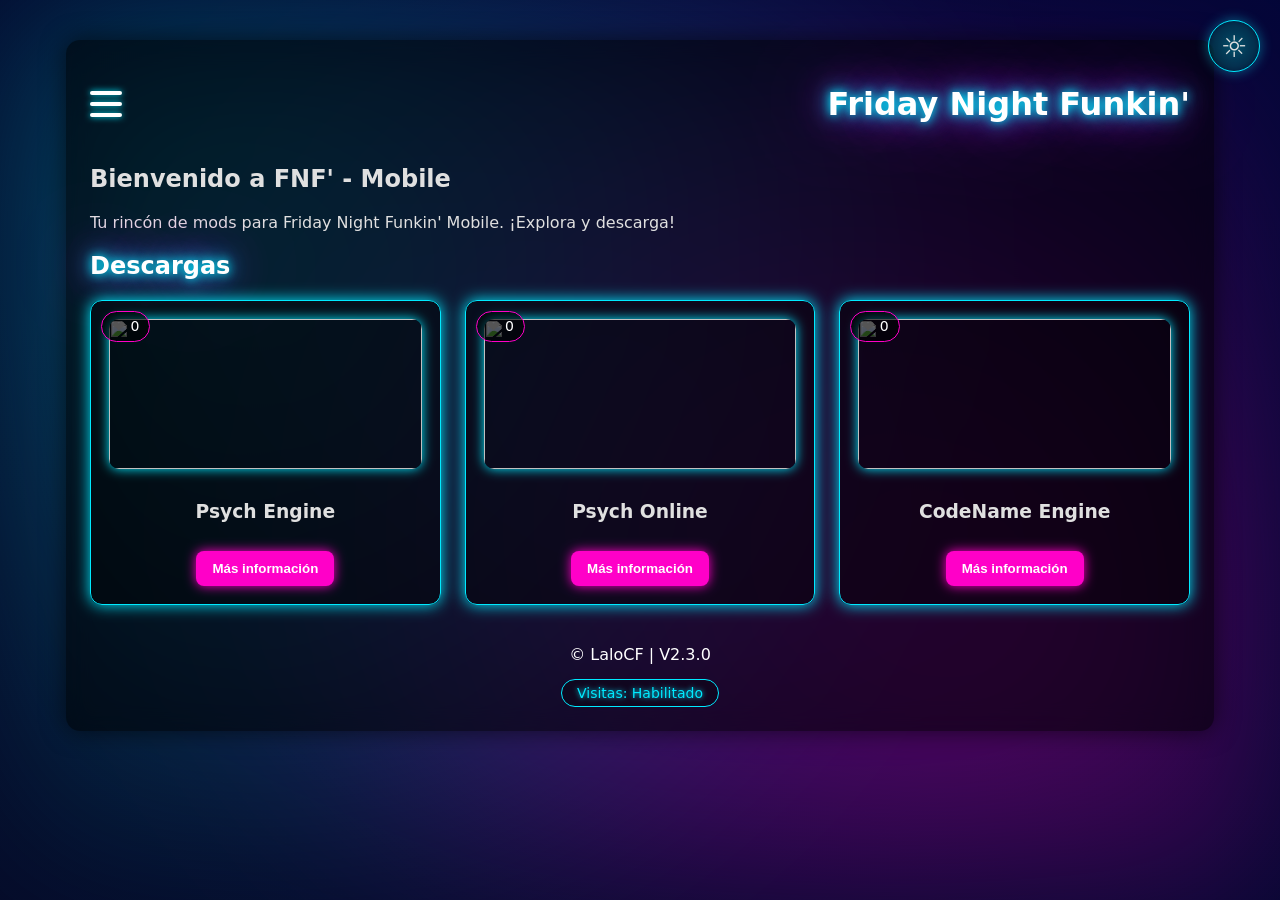
==== fnf.html @ ec550fb6 "Add files via upload" ====
<!doctype html>
<html lang="es">
<head>
  <meta charset="utf-8" />
  <meta name="viewport" content="width=device-width,initial-scale=1" />
  <title>FNF' - Mobile</title>

  <style>
    @font-face {
      font-family: "MiFuente";
      src: url("assets/fonts/funkin.ttf") format("opentype");
      font-weight: normal;
      font-style: normal;
    }

    body {
      font-family: "MiFuente", system-ui, -apple-system, sans-serif;
    }

    :root {
      --text: #e0e0e0;
      --card-bg: rgba(0, 0, 0, 0.55);
      --neon-blue: #00eaff;
      --neon-pink: #ff00c8;
      --neon-purple: #b400ff;
      --bg: linear-gradient(45deg, #0f0f0f, #000428, #1a1a1a);
    }

    body.light {
      --text: #1a1a1a;
      --card-bg: rgba(255,255,255,0.7);
      --bg: linear-gradient(45deg, #e6f7ff, #ffffff, #f0f0f0);
    }

    body {
      margin: 0;
      color: var(--text);
      background: linear-gradient(45deg, #0f0f0f, #000638, #1a1a1a);
      background-size: 600% 600%;
      animation: moveBg 12s ease infinite;
    }
    @keyframes moveBg {
      0% { background-position: 0% 50%; }
      50% { background-position: 100% 50%; }
      100% { background-position: 0% 50%; }
    }

    body::before {
      content: "";
      position: fixed;
      inset: 0;
      z-index: -1;
      background: radial-gradient(circle at 20% 30%, rgba(0, 255, 255, 0.295), transparent 60%),
                  radial-gradient(circle at 80% 70%, rgba(255, 0, 200, 0.288), transparent 60%),
                  radial-gradient(circle at 50% 50%, rgba(179, 0, 255, 0.267), transparent 70%);
      filter: blur(80px);
      animation: nebulaMove 10s ease-in-out infinite alternate;
    }

    .container {
      max-width:1100px;
      margin:40px auto;
      background:var(--card-bg);
      padding:24px;
      border-radius:14px;
      backdrop-filter:blur(12px);
      box-shadow:0 0 25px rgba(0,0,0,.6);
    }

    @keyframes nebulaMove {
      0% { transform: translate(-40px, -40px) scale(1.1); opacity: 0.7; }
      50% { transform: translate(40px, 20px) scale(1.3); opacity: 1; }
      100% { transform: translate(-20px, 40px) scale(1.2); opacity: 0.8; }
    }

    .glow {
      color: white;
      text-shadow: 0 0 10px var(--neon-blue), 0 0 20px var(--neon-blue), 0 0 40px var(--neon-purple), 0 0 80px var(--neon-purple);
    }

    .admin-name {
      color: #b9f2ff !important;
      text-shadow: 0 0 5px #fff, 0 0 10px #00eaff, 0 0 20px #00eaff !important;
      font-weight: bold;
      animation: sparkle 1s infinite alternate;
      cursor: pointer;
    }
    @keyframes sparkle {
      0% { filter: brightness(1) drop-shadow(0 0 2px #fff); }
      100% { filter: brightness(1.5) drop-shadow(0 0 10px #00eaff); }
    }

    .theme-btn {
      font-size:30px; cursor:pointer; animation: spinGlow 6s linear infinite; filter: drop-shadow(0 0 6px var(--neon-blue));
      position: fixed; top: 20px; right: 20px; z-index: 10000; background: rgba(0,0,0,0.3); width: 50px; height: 50px;
      display: flex; align-items: center; justify-content: center; border-radius: 50%; border: 1px solid var(--neon-blue);
    }

    @keyframes spinGlow { from { transform: rotate(0deg); } to { transform: rotate(360deg); } }

    .menu-btn { width:32px; height:26px; display:flex; flex-direction:column; justify-content:space-between; cursor:pointer; }
    .menu-btn div { height:4px; background: white; border-radius:4px; box-shadow:0 0 6px var(--neon-blue); }

    #menuPopup { position: fixed; inset: 0; display: flex; justify-content: center; align-items: center; background: rgba(0,0,0,0.85); z-index: 9999; opacity: 0; pointer-events: none; transition: .3s ease; }
    #menuPopup.show { opacity: 1; pointer-events: auto; }
    #menuContent { width: 80%; max-width: 360px; background: rgba(15,15,15,0.95); padding: 25px; border-radius: 14px; text-align: center; border: 2px solid var(--neon-blue); box-shadow: 0 0 25px var(--neon-blue); }
    .menu-option { display:block; margin:18px 0; padding:12px; font-size:20px; font-weight:600; color:white; border-radius:10px; text-shadow:0 0 10px var(--neon-blue); border:1px solid var(--neon-blue); cursor:pointer; background: rgba(0,0,0,0.45); }
    #closeMenuPopup { margin-top:18px; font-size:22px; cursor:pointer; color:var(--neon-pink); text-shadow:0 0 10px var(--neon-pink); }

    .apks-grid, .mods-grid { display:grid; grid-template-columns:repeat(auto-fit,minmax(260px,1fr)); gap:24px; margin-top:20px; }
    .apk-card, .mod-card { background: rgba(0,0,0,0.45); padding:18px; border-radius:12px; border:1px solid var(--neon-blue); box-shadow:0 0 15px var(--neon-blue); text-align:center; position: relative; }
    .apk-card img, .mod-card img { width:100%; height:150px; object-fit:cover; border-radius:10px; margin-bottom:14px; box-shadow:0 0 12px var(--neon-blue); }

    .like-container { position: absolute; top: 10px; left: 10px; background: rgba(0,0,0,0.6); padding: 5px 10px; border-radius: 20px; display: flex; align-items: center; gap: 5px; border: 1px solid var(--neon-pink); cursor: pointer; z-index: 5; transition: 0.3s; }
    .like-icon { color: #555; transition: 0.3s; }
    .like-container.active { border-color: var(--neon-pink); background: rgba(255, 0, 200, 0.2); }
    .like-container.active .like-icon { color: var(--neon-pink); text-shadow: 0 0 10px var(--neon-pink); }
    .like-count { font-size: 14px; color: white; }

    .coming-soon-card { background: rgba(40, 0, 40, 0.4); border: 1px dashed var(--neon-pink); box-shadow: 0 0 10px var(--neon-pink); opacity: 0.8; position: relative; overflow: hidden; }
    .coming-soon-card img { filter: blur(8px) grayscale(1); }
    .coming-soon-badge { position: absolute; top: 10px; right: -30px; background: var(--neon-pink); color: white; padding: 5px 40px; transform: rotate(45deg); font-size: 12px; font-weight: bold; box-shadow: 0 0 10px var(--neon-pink); }

    .btn { display:inline-block; padding:10px 16px; margin-top:10px; border-radius:8px; background: var(--neon-pink); color:white; font-weight:600; text-decoration:none; box-shadow:0 0 12px var(--neon-pink); cursor: pointer; border:none; }

    .popup { position: fixed; inset: 0; background: rgba(0, 0, 0, 0.85); display: flex; justify-content: center; align-items: center; z-index: 999; opacity: 0; pointer-events: none; transition: opacity .3s ease; }
    .popup.show { opacity: 1; pointer-events: auto; }

    .popup-content { 
      width: 85%; 
      max-width: 450px; 
      background: rgba(10,10,10,0.95); 
      border-radius: 15px; 
      position: relative; 
      border: 2px solid var(--neon-blue); 
      box-shadow: 0 0 25px var(--neon-blue); 
      color: white;
      max-height: 85vh; 
      display: flex;
      flex-direction: column;
      overflow: hidden; 
    }

    .popup-scroll-body {
      padding: 20px;
      overflow-y: auto;
      flex: 1;
    }

    .popup-scroll-body::-webkit-scrollbar { width: 6px; }
    .popup-scroll-body::-webkit-scrollbar-track { background: rgba(255, 255, 255, 0.05); }
    .popup-scroll-body::-webkit-scrollbar-thumb { 
      background: var(--neon-blue); 
      border-radius: 10px; 
      box-shadow: 0 0 10px var(--neon-blue); 
    }

    @media screen and (min-width: 768px) {
      .popup-content { max-width: 800px; }
    }

    .popup-close { position: absolute; top: 8px; right: 10px; font-size: 26px; cursor: pointer; color: var(--neon-blue); z-index: 100; background: rgba(0,0,0,0.5); border-radius: 50%; width: 35px; height: 35px; display: flex; align-items: center; justify-content: center; }
    .popup-content img { width: 100%; border-radius: 10px; margin-bottom: 10px; object-fit: contain; max-height: 350px; }

    .social-grid { display: flex; flex-wrap: wrap; gap: 20px; justify-content: center; margin-top: 30px; }
    .social-item { display: flex; flex-direction: column; align-items: center; background: rgba(0,0,0,0.6); padding: 20px; border-radius: 15px; border: 2px solid var(--neon-blue); box-shadow: 0 0 15px var(--neon-blue); transition: all 0.3s ease; width: 140px; }
    .social-item:hover { transform: translateY(-10px) scale(1.05); box-shadow: 0 0 25px var(--neon-pink); border-color: var(--neon-pink); }
    .social-item img { width: 60px; height: 60px; border-radius: 12px; margin-bottom: 15px; box-shadow: 0 0 10px var(--neon-blue); }

    .section { display:none; }
    .active{ display:block; }

    .visitor-counter { margin-top: 15px; font-size: 14px; color: var(--neon-blue); text-shadow: 0 0 5px var(--neon-blue); border: 1px solid var(--neon-blue); display: inline-block; padding: 5px 15px; border-radius: 20px; background: rgba(0,0,0,0.3); }

    .yt-comment-container { display: flex; gap: 12px; margin-bottom: 20px; align-items: flex-start; border-bottom: 1px solid rgba(255,255,255,0.05); padding-bottom: 15px; text-align: left; }
    .yt-avatar { width: 40px; height: 40px; border-radius: 50%; display: flex; align-items: center; justify-content: center; font-weight: bold; color: #000; flex-shrink: 0; }
    .yt-content { flex: 1; }
    .yt-header { display: flex; align-items: center; gap: 8px; margin-bottom: 4px; font-size: 13px; }
    .yt-name { color: white; font-weight: bold; }
    .yt-name-link { text-decoration: none; color: inherit; }
    .yt-name-link:hover { text-decoration: underline; color: var(--neon-blue); }
    .yt-date { color: #aaa; font-size: 11px; }
    .yt-text { font-size: 14px; color: #eee; line-height: 1.4; margin-bottom: 8px; font-family: sans-serif; }
    .yt-actions { display: flex; align-items: center; gap: 15px; font-size: 12px; color: #aaa; }
    .yt-action-btn { cursor: pointer; transition: 0.2s; display: flex; align-items: center; gap: 4px; }
    .yt-action-btn.active { color: var(--neon-pink); font-weight: bold; }
    .yt-action-btn:hover { color: var(--neon-blue); }

    .reg-input { width: 100%; background: rgba(255,255,255,0.05); border: 1px solid var(--neon-blue); border-radius: 8px; padding: 12px; color: white; margin-bottom: 15px; box-sizing: border-box; }

    #commentList {
      max-height: 500px;
      overflow-y: auto;
      padding-right: 10px;
      margin-top: 10px;
    }

    #commentList::-webkit-scrollbar { width: 6px; }
    #commentList::-webkit-scrollbar-track { background: rgba(255, 255, 255, 0.05); border-radius: 10px; }
    #commentList::-webkit-scrollbar-thumb { background: var(--neon-blue); border-radius: 10px; box-shadow: 0 0 10px var(--neon-blue); }
  </style>
</head>

<body>

  <div class="theme-btn" onclick="toggleTheme()">☼</div>

  <div id="ban-popup" class="popup">
    <div class="popup-content" style="padding: 20px;">
      <h2 class="glow" style="text-align: center;">🔨 Control de Baneo</h2>
      <p id="ban-target-info" style="font-size: 14px; margin-bottom: 15px; color: var(--neon-pink);"></p>
      <input type="text" id="banReason" class="reg-input" placeholder="Motivo del baneo">
      <input type="number" id="banDuration" class="reg-input" placeholder="Horas (ej: 24)" value="24">
      <button class="btn" id="confirmBanBtn" style="width: 100%; background: red;">Banear Usuario</button>
      <button class="btn" onclick="document.getElementById('ban-popup').classList.remove('show')" style="width: 100%; background: #444; margin-top: 10px;">Cancelar</button>
    </div>
  </div>

  <div id="admin-popup" class="popup">
    <div class="popup-content" style="text-align: center; padding: 20px;">
      <h2 class="glow">Acceso Superusuario</h2>
      <p>Introduce el código de seguridad:</p>
      <input type="password" id="adminCode" class="reg-input" placeholder="Código">
      <button class="btn" onclick="verifyAdmin()" style="width: 100%">Entrar</button>
      <p onclick="document.getElementById('admin-popup').classList.remove('show')" style="cursor:pointer; color:gray; font-size:12px; margin-top:10px;">Cancelar</p>
    </div>
  </div>

  <div id="update-popup" class="popup">
    <div class="popup-content" style="text-align: center;">
      <h2 class="glow" style="margin-top:10px;">¡Novedades!</h2>
      <p>Que hay de nuevo en esta versión:</p>
      <ul class="news-list">
        <li>🆕 Nuevo Mod Añadido</li>
        <li>🆕 Nuevo diseño en el apartado de comunidad. (Estado: Beta)</li>
        <li>🛠️ Corrección de errores menores y mejoras.</li>
      </ul>
      <button class="btn" onclick="closeUpdatePopup()" style="width: 100%; padding: 15px; font-size: 13px;">¡Entendido!</button>
    </div>
  </div>

  <div id="register-popup" class="popup">
    <div class="popup-content" style="text-align: center; padding: 20px;">
      <h2 class="glow">Registro de Usuario</h2>
      <p style="font-size: 13px; margin-bottom: 20px;">Regístrate para poder continuar.</p>
      <input type="text" id="regName" class="reg-input" placeholder="Tu Apodo (ej: LaloCF)">
      <input type="url" id="regLink" class="reg-input" placeholder="Link de tu Canal o Perfil (Opcional)">
      <button class="btn" onclick="saveRegistration()" style="width: 100%">Aceptar</button>
    </div>
  </div>

  <div id="menuPopup">
    <div id="menuContent">
      <h2 class="glow">Menú</h2>
      <div class="menu-option" onclick="selectSection('apks')">Bases</div>
      <div class="menu-option" onclick="selectSection('mods')">MODs</div>
      <div class="menu-option" onclick="selectSection('comments-area')">Comunidad (Beta)</div>
      <div class="menu-option" onclick="selectSection('contact')">Contacto</div>
      <div id="closeMenuPopup" onclick="toggleMenu()">✖</div>
    </div>
  </div>

  <div class="container">
    <header style="display:flex; justify-content:space-between; align-items:center; margin-bottom:20px;">
      <div class="menu-btn" onclick="toggleMenu()"><div></div><div></div><div></div></div>
      <h1 class="glow" id="fnf-title" style="user-select:none; cursor:pointer;">Friday Night Funkin'</h1>
    </header>

    <section id="welcome">
      <h1>Bienvenido a FNF' - Mobile</h1>
      <p>Tu rincón de mods para Friday Night Funkin' Mobile. ¡Explora y descarga!</p>
    </section>

    <section id="apks" class="section active">
      <h2 class="glow">Descargas</h2>
      <div class="apks-grid">
        <div class="apk-card">
          <div class="like-container" id="like-apk1" onclick="handleLike('apk1', this)"><span class="like-icon">❤</span> <span class="like-count" id="count-apk1">0</span></div>
          <img src="assets/images/logopsych.png">
          <h3>Psych Engine</h3>
          <button class="btn" onclick="openApkInfo('apk1')">Más información</button>
        </div>
        <div class="apk-card">
          <div class="like-container" id="like-apk2" onclick="handleLike('apk2', this)"><span class="like-icon">❤</span> <span class="like-count" id="count-apk2">0</span></div>
          <img src="assets/images/logoonline.png">
          <h3>Psych Online</h3>
          <button class="btn" onclick="openApkInfo('apk2')">Más información</button>
        </div>
        <div class="apk-card">
          <div class="like-container" id="like-apk3" onclick="handleLike('apk3', this)"><span class="like-icon">❤</span> <span class="like-count" id="count-apk3">0</span></div>
          <img src="assets/images/logocode.png">
          <h3>CodeName Engine</h3>
          <button class="btn" onclick="openApkInfo('apk3')">Más información</button>
        </div>
      </div>
    </section>

    <section id="mods" class="section">
      <h2 class="glow">MODs Disponibles</h2>
      <div class="mods-grid">
        <div class="mod-card"><div class="like-container" id="like-mod1" onclick="handleLike('mod1', this)"><span class="like-icon">❤</span> <span class="like-count" id="count-mod1">0</span></div><h3>VS Jeffy V3 (BABY BF VS BABY PICO)</h3><button class="btn" onclick="openModInfo('mod1')">Más información</button></div>
        <div class="mod-card"><div class="like-container" id="like-mod3" onclick="handleLike('mod3', this)"><span class="like-icon">❤</span> <span class="like-count" id="count-mod3">0</span></div><h3>Cocoa Noimix</h3><button class="btn" onclick="openModInfo('mod3')">Más información</button></div>
        <div class="mod-card"><div class="like-container" id="like-mod4" onclick="handleLike('mod4', this)"><span class="like-icon">❤</span> <span class="like-count" id="count-mod4">0</span></div><h3>Vs Metal Pipe V2</h3><button class="btn" onclick="openModInfo('mod4')">Más información</button></div>
        <div class="mod-card"><div class="like-container" id="like-mod5" onclick="handleLike('mod5', this)"><span class="like-icon">❤</span> <span class="like-count" id="count-mod5">0</span></div><h3>Rolling Girl</h3><button class="btn" onclick="openModInfo('mod5')">Más información</button></div>
        <div class="mod-card"><div class="like-container" id="like-mod6" onclick="handleLike('mod6', this)"><span class="like-icon">❤</span> <span class="like-count" id="count-mod6">0</span></div><h3>Herobrine Reborn Tales (NEW)</h3><button class="btn" onclick="openModInfo('mod6')">Más información</button></div>
      </div>
      
      <h2 class="glow" style="margin-top: 50px;">Próximos Lanzamientos ⏳</h2>
      <div class="mods-grid">
        <div class="mod-card coming-soon-card"><div class="coming-soon-badge">PRÓXIMAMENTE</div><img src="assets/images/mods/fate.png"> <h3>Vs. Impostor: Tainted Fate</h3><p style="font-size: 12px; color: var(--neon-pink);">Estado: 63% Completado</p></div>
        <div class="mod-card coming-soon-card"><div class="coming-soon-badge">PRÓXIMAMENTE</div><img src="assets/images/mods/over.jpeg"> <h3>FCR: Overwritten</h3><p style="font-size: 12px; color: var(--neon-pink);">Estado: En desarrollo...</p></div>
      </div>
    </section>

    <section id="comments-area" class="section">
      <h2 class="glow">Comunidad (Beta)</h2>
      <div style="background: rgba(0,0,0,0.4); padding: 20px; border-radius: 12px; margin-bottom: 10px; border: 1px solid var(--neon-blue);">
        <div style="display:flex; gap:12px;">
          <div id="myAvatar" class="yt-avatar" style="background:#555">?</div>
          <div style="flex:1">
            <div id="displayMyName" style="color:var(--neon-blue); font-weight:bold; margin-bottom:10px; font-size:14px;">Usuario: Cargando...</div>
            <textarea id="commentText" placeholder="Añade un comentario..." maxlength="100" style="width:100%; background:none; border:none; border-bottom:1px solid #555; color:white; padding:8px 0; outline:none; resize:none;"></textarea>
            <div style="text-align:right; font-size:11px; color:var(--neon-blue); margin-top:5px;"><span id="charCounter">0</span> / 100</div>
            <div style="display:flex; justify-content: flex-end; gap:10px; margin-top:10px;">
              <button class="btn" style="background:#444" onclick="document.getElementById('commentText').value=''">Cancelar</button>
              <button class="btn" onclick="addComment()">Comentar</button>
            </div>
          </div>
        </div>
      </div>
      <div id="commentList"></div>
    </section>

    <section id="contact" class="section">
      <h2 class="glow">Redes Sociales</h2>
      <div class="social-grid">
        <a class="social-item" href="https://youtube.com/@lalocf_1" target="_blank"><img src="assets/icons/youtube.jpeg"><span class="btn">YouTube</span></a>
        <a class="social-item" href="https://t.me/lalo_cf_mods" target="_blank"><img src="assets/icons/telegram.jpeg"><span class="btn">Telegram</span></a>
        <a class="social-item" href="https://instagram.com/lalo_cf1" target="_blank"><img src="assets/icons/instagram.jpeg"><span class="btn">Instagram</span></a>
        <a class="social-item" href="https://tiktok.com/@lalo_cf" target="_blank"><img src="assets/icons/tiktok.jpeg"><span class="btn">TikTok</span></a>
      </div>
    </section>

    <footer style="margin-top:40px; text-align:center; color:white;">
      © <span id="year"></span> LaloCF | V2.3.0 <br>
      <div class="visitor-counter">Visitas: <span>Habilitado</span></div>
    </footer>
  </div>

  <div id="apk-popup" class="popup"><div class="popup-content"><span class="popup-close" onclick="closeApkInfo()">✖</span><div class="popup-scroll-body"><img id="apk-img"><h2 id="apk-title"></h2><p id="apk-desc"></p><h3 id="apk-version" style="color:#00eaff; margin-bottom:10px;"></h3><div id="apk-downloads"></div></div></div></div>
  <div id="mod-popup" class="popup"><div class="popup-content"><span class="popup-close" onclick="closeModInfo()">✖</span><div class="popup-scroll-body"><img id="popup-img"><h2 id="popup-title"></h2><p id="popup-desc"></p><h3 id="popup-version" style="color:#00eaff; margin-bottom:10px;"></h3><div id="popup-downloads"></div></div></div></div>

  <script type="module">
    import { initializeApp } from "https://www.gstatic.com/firebasejs/10.7.1/firebase-app.js";
    import { getDatabase, ref, push, onValue, remove, update, runTransaction, get, set } from "https://www.gstatic.com/firebasejs/10.7.1/firebase-database.js";

    const firebaseConfig = {
      apiKey: "AIzaSyCG2_mOYbHLkCB5xcaker4mR7KJZVt0zRM",
      authDomain: "fnf-mobile-lalocf.firebaseapp.com",
      databaseURL: "https://fnf-mobile-lalocf-default-rtdb.firebaseio.com",
      projectId: "fnf-mobile-lalocf",
      storageBucket: "fnf-mobile-lalocf.firebasestorage.app",
      messagingSenderId: "407243542354",
      appId: "1:407243542354:web:0da0f6a80db245f6bb348b"
    };

    const app = initializeApp(firebaseConfig);
    const db = getDatabase(app);
    const APP_VERSION = "v2.3.0";
    let isSuperUser = localStorage.getItem('superUser') === 'true';

    async function checkBanStatus() {
      const profile = JSON.parse(localStorage.getItem('fnf_user_profile'));
      if (!profile) return false;
      const snap = await get(ref(db, `banned_users/${profile.key}`));
      if (snap.exists()) {
        const banData = snap.val();
        if (Date.now() < banData.expiresAt) {
          const timeLeft = Math.ceil((banData.expiresAt - Date.now()) / 3600000);
          alert(`⛔ ACCESO DENEGADO\nHas sido baneado por incumplir las normas.\nMotivo: ${banData.reason}\nExpira en: ${timeLeft}h`);
          return true;
        } else {
          await set(ref(db, `banned_users/${profile.key}`), null);
          return false;
        }
      }
      return false;
    }

    window.openBanPanel = (userKey, userName) => {
      if (!isSuperUser) return;
      document.getElementById('ban-target-info').innerText = `Gestionando a: ${userName}`;
      document.getElementById('ban-popup').classList.add('show');
      document.getElementById('confirmBanBtn').onclick = async () => {
        const reason = document.getElementById('banReason').value || "Infracción de términos";
        const hours = parseInt(document.getElementById('banDuration').value) || 24;
        await set(ref(db, `banned_users/${userKey}`), {
          userName, reason, expiresAt: Date.now() + (hours * 3600000)
        });
        alert("Usuario baneado correctamente.");
        document.getElementById('ban-popup').classList.remove('show');
      };
    };

    function checkUserStatus() {
      const user = JSON.parse(localStorage.getItem('fnf_user_profile'));
      if(!user) {
        document.getElementById('register-popup').classList.add('show');
      } else {
        updateCommentInterface(user);
        syncLikeButtons();
      }
    }

    function updateCommentInterface(user) {
      const display = document.getElementById('displayMyName');
      display.innerText = "Comentando como: " + user.name;
      if(user.name.toLowerCase() === 'lalocf') display.classList.add('admin-name');
      const avatar = document.getElementById('myAvatar');
      avatar.innerText = user.name.charAt(0).toUpperCase();
      avatar.style.background = stringToColor(user.name);
    }

    window.saveRegistration = () => {
      const name = document.getElementById('regName').value.trim();
      const link = document.getElementById('regLink').value.trim() || "#";
      if(name.length < 3) return alert("El nombre debe tener al menos 3 caracteres.");
      const profile = { name, link, key: 'user_' + Math.random().toString(36).substr(2, 9) };
      localStorage.setItem('fnf_user_profile', JSON.stringify(profile));
      document.getElementById('register-popup').classList.remove('show');
      location.reload();
    };

    let holdTimer;
    const fnfTitle = document.getElementById('fnf-title');
    const _0xd1a4 = "bGFsb2NmbW9kczE=";

    fnfTitle.addEventListener('mousedown', startHold);
    fnfTitle.addEventListener('mouseup', endHold);
    fnfTitle.addEventListener('touchstart', startHold);
    fnfTitle.addEventListener('touchend', endHold);

    function startHold() { holdTimer = setTimeout(() => { document.getElementById('admin-popup').classList.add('show'); }, 5000); }
    function endHold() { clearTimeout(holdTimer); }

    window.verifyAdmin = () => {
      const input = document.getElementById('adminCode').value;
      if(btoa(input) === _0xd1a4) {
        localStorage.setItem('superUser', 'true');
        alert("Nivel de acceso actualizado.");
        location.reload();
      } else { alert("Error de validación de sistema: 403"); }
    };

    function stringToColor(str) {
      let hash = 0; for (let i = 0; i < str.length; i++) { hash = str.charCodeAt(i) + ((hash << 5) - hash); }
      return `hsl(${hash % 360}, 65%, 50%)`;
    }

    onValue(ref(db, 'comments'), (snapshot) => {
      const list = document.getElementById('commentList');
      list.innerHTML = '';
      const data = snapshot.val();
      const myProfile = JSON.parse(localStorage.getItem('fnf_user_profile'));
      if(data) {
        Object.keys(data).reverse().forEach(id => {
          const c = data[id];
          const isLalo = c.user.toLowerCase() === 'lalocf';
          const myLikedComments = JSON.parse(localStorage.getItem('my_liked_comments') || '{}');
          const activeClass = myLikedComments[id] ? 'active' : '';

          const div = document.createElement('div');
          div.className = 'yt-comment-container';
          div.innerHTML = `
            <div class="yt-avatar" style="background:${stringToColor(c.user)}">${c.user.charAt(0).toUpperCase()}</div>
            <div class="yt-content">
              <div class="yt-header">
                <span class="yt-name ${isLalo ? 'admin-name' : ''}" onclick="openBanPanel('${c.ownerKey}', '${c.user}')">
                  <a href="${c.link || '#'}" target="_blank" class="yt-name-link">${c.user}</a>
                </span>
                <span class="yt-date">${c.date}</span>
              </div>
              <div class="yt-text">${c.text}</div>
              <div class="yt-actions">
                <span class="yt-action-btn ${activeClass}" id="btn-like-${id}" onclick="likeComment('${id}')">👍 <span id="l-count-${id}">${c.likes || 0}</span></span> 
                <span class="yt-action-btn" onclick="replyComment('${c.user}')">Responder</span>
                ${(isSuperUser || (myProfile && c.ownerKey === myProfile.key)) ? `<span style="color:red; cursor:pointer" onclick="deleteComment('${id}')">Eliminar</span>` : ''}
              </div>
            </div>`;
          list.appendChild(div);
        });
      }
    });

    window.addComment = async () => {
      if (await checkBanStatus()) return;
      const profile = JSON.parse(localStorage.getItem('fnf_user_profile'));
      const text = document.getElementById('commentText').value.trim();
      if(!profile) return checkUserStatus();
      if(!text) return alert("Escribe algo...");
      push(ref(db, 'comments'), { ownerKey: profile.key, user: profile.name, link: profile.link, text, date: new Date().toLocaleString(), likes: 0 });
      document.getElementById('commentText').value = '';
    };

    window.likeComment = async (commentId) => {
      if (await checkBanStatus()) return;
      const profile = JSON.parse(localStorage.getItem('fnf_user_profile'));
      if(!profile) return checkUserStatus();
      const userKey = profile.key;
      const myLikedComments = JSON.parse(localStorage.getItem('my_liked_comments') || '{}');
      const likeRef = ref(db, `comments/${commentId}/userLikes/${userKey}`);
      const snap = await get(likeRef);
      if (snap.exists()) {
        await set(likeRef, null); runTransaction(ref(db, `comments/${commentId}/likes`), (c) => (c || 1) - 1);
        delete myLikedComments[commentId];
      } else {
        await set(likeRef, true); runTransaction(ref(db, `comments/${commentId}/likes`), (c) => (c || 0) + 1);
        myLikedComments[commentId] = true;
      }
      localStorage.setItem('my_liked_comments', JSON.stringify(myLikedComments));
    };

    window.handleLike = async (id, el) => {
      if (await checkBanStatus()) return;
      const profile = JSON.parse(localStorage.getItem('fnf_user_profile'));
      if(!profile) return checkUserStatus();
      const userKey = profile.key;
      const myLikedItems = JSON.parse(localStorage.getItem('my_liked_items') || '{}');
      const itemLikeRef = ref(db, `likes_registry/${id}/${userKey}`);
      const snap = await get(itemLikeRef);
      if (snap.exists()) {
        await set(itemLikeRef, null); runTransaction(ref(db, `likes/${id}`), (c) => (c || 1) - 1);
        delete myLikedItems[id]; el.classList.remove('active');
      } else {
        await set(itemLikeRef, true); runTransaction(ref(db, `likes/${id}`), (c) => (c || 0) + 1);
        myLikedItems[id] = true; el.classList.add('active');
      }
      localStorage.setItem('my_liked_items', JSON.stringify(myLikedItems));
    };

    function syncLikeButtons() {
      const myLikedItems = JSON.parse(localStorage.getItem('my_liked_items') || '{}');
      Object.keys(myLikedItems).forEach(id => {
        const btn = document.getElementById('like-' + id);
        if(btn) btn.classList.add('active');
      });
    }

    window.replyComment = (name) => { const txt = document.getElementById('commentText'); txt.value = `@${name} `; txt.focus(); };
    window.deleteComment = (id) => confirm("¿Borrar?") && remove(ref(db, 'comments/'+id));

    const MOD_DATA = {
  mod1: {
    img: "assets/images/mods/logojeffy.jpeg",
    title: "VS Jeffy V3 (BABY BF VS BABY PICO)",
    desc: "Friday Night Funkin' FNF' Vs Jeffy V3 Port Psych Engine Optimizado Para (Pc/Android).",
    version: "Engine v1.0.4",
    downloads: [{ name: "Descarga", link: "assets/zip/VS Jeffy V3 (BABY BF VS BABY PICO).zip" }]
  },
  mod2: {
    img: "assets/images/mods/logonusky.jpeg",
    title: "VS Nusky",
    desc: "Friday Night Funkin' FNF' Vs Nusky Mod Psych Engine Optimizado Para (Pc/Android).",
    version: "Engine v1.0.4",
    downloads: [
      { name: "Descarga", link: "https://github.com/LaloCF2/Mods-Psych-Engine/releases/download/Ports/Vs.Nusky.zip" },
      { name: "Descarga (GameBanana)", link: "https://gamebanana.com/mods/369981" }
    ]
  },
  mod3: {
    img: "assets/images/mods/chritmas.jpeg",
    title: "Cocoa Noimix",
    desc: "Friday Night Funkin' FNF' Cocoa Noimix Port Psych Engine Optimizado Para (Pc/Android/iOS).",
    version: "Engine v1.0.4",
    downloads: [
      { name: "Descarga (GameBanana)", link: "https://gamebanana.com/mods/643242" },
      { name: "Descarga Directa (Drive)", link: "https://drive.usercontent.google.com/u/0/uc?id=1wnnGhworUMdReUrlEMMh5C4in4OoHHrU&export=download" },
      { name: "Descarga Directa iOS (Drive)", link: "https://drive.usercontent.google.com/u/0/uc?id=11AUlGXUvPrxszI5xnjssMS5OvZDFp64_&export=download" },
      { name: "Descarga Directa Opt (Drive)", link: "https://drive.usercontent.google.com/u/0/uc?id=1EO-TOh4KByE0gSf24DXx2pG10WR8wdhU&export=download" }
    ]
  },
  mod4: {
    img: "assets/images/mods/metal.png",
    title: "Vs Metal Pipe V2",
    desc: "Friday Night Funkin' FNF' Vs Metal Pipe V2 Port Psych Engine Optimizado Para (Pc/Android) y en especial iOS.",
    version: "Engine v1.0.4",
    downloads: [
      { name: "Descarga (GameBanana)", link: "https://gamebanana.com/mods/441630"},
      { name: "Descarga Directa (Drive)", link: "https://drive.usercontent.google.com/u/0/uc?id=1g5liWScsGSSd_FCmDtLEOVPQSQtp6E8B&export=download"}
    ]
  },
  mod5: {
    img: "assets/images/mods/Girl.png",
    title: "Rolling Girl",
    desc: "Friday Night Funkin' FNF' Rolling Girl Port Psych Engine Optimizado Para (Pc/Android/iOS).",
    version: "Engine v1.0.4",
    downloads: [
      { name: "Descarga (GameBanana)", link: "https://gamebanana.com/mods/42313?lang=es" },
      { name: "Descarga Directa (Drive)", link: "https://drive.usercontent.google.com/u/0/uc?id=1n_e-lmvGFeIybTIDkdHXnduEIeXziD8I&export=download" }
    ]
  },
  mod6: {
    img: "assets/images/mods/Tales.png",
    title: "Herobrine Reborn Tales",
    desc: "Friday Night Funkin' FNF' Herobrine Reborn Tales Port Psych Engine Para (Pc/Android/iOS).",
    version: "Engine v1.0.4",
    downloads: [
      { name: "Espera a que se termine el estreno."}
    ]
  }
};

    const APK_DATA = {
  apk1: {
    img: "assets/images/logopsychengine.png",
    title: "Psych Engine",
    desc: "Motor usado originalmente en Mind Games Mod, concebido para solucionar los numerosos problemas de la versión original, manteniendo el aspecto de juego casual. También busca ser una alternativa más sencilla para programadores principiantes.",
    version: "v1.0.4",
    downloads: [
      { name: "Descarga Windows64 (Github)", link: "https://github.com/ShadowMario/FNF-PsychEngine/releases/download/1.0.4/PsychEngine-Windows64.zip" },
      { name: "Descarga Windows32 (Github)", link: "https://github.com/ShadowMario/FNF-PsychEngine/releases/download/1.0.4/PsychEngine-Windows32.zip" },
      { name: "Descarga Linux (Github)", link: "https://github.com/ShadowMario/FNF-PsychEngine/releases/download/1.0.4/PsychEngine-Linux.zip"},
      { name: "Descarga Mac (Github)", link: "https://github.com/ShadowMario/FNF-PsychEngine/releases/download/1.0.4/PsychEngine-MacOS.zip"},
      { name: "Descarga Android (Github)", link: "https://github.com/LaloCF2/LaloCF/releases/download/Psych-Engine-v1.0.4/Psych.Engine.v1.0.4.Android.apk" },
      { name: "Descarga iOS (Github)", link: "https://github.com/LaloCF2/LaloCF/releases/download/Psych-Engine-v1.0.4/PsychEngine.v1.0.4.iOS.ipa" }
    ]
  },
  apk2: {
    img: "assets/images/logopsychonline.png",
    title: "Psych Online",
    desc: "Mod de Psych Engine con funciones en línea.",
    version: "v0.13.2 Bugfix",
    downloads: [
      { name: "Descarga Windows (Github)", link: "https://github.com/Snirozu/Funkin-Psych-Online/releases/download/0.13.2/windowsBuild.zip" },
      { name: "Descarga Linux (Github)", link: "https://github.com/Snirozu/Funkin-Psych-Online/releases/download/0.13.2/linuxBuild.zip" },
      { name: "Descarga Mac (Github)", link: "https://github.com/Snirozu/Funkin-Psych-Online/releases/download/0.13.2/macBuild.zip"},
      { name: "Descarga Android (Github)", link: "https://github.com/Prohack202020/Funkin-Psych-Online/releases/download/0.13.2-bugfix-mobile/PsychOnline-Android.apk" },
      { name: "Descarga iOS (Github)", link: "https://github.com/Prohack202020/Funkin-Psych-Online/releases/download/0.13.2-bugfix-mobile/PsychOnline-iOS.ipa" }
    ]
  },
  apk3: {
    img: "assets/images/logocodename.png",
    title: "CodeName Engine",
    desc: "Codename Engine es una bifurcación de Friday Night Funkin' con un enfoque en codificación suave y modding.",
    version: "v1.0.1",
    downloads: [
      { name: "Descarga Windows (Github)", link: "https://github.com/CodenameCrew/CodenameEngine/releases/download/v1.0.1/Codename.Engine-Windows.zip" },
      { name: "Descarga Linux (Github)", link: "https://github.com/CodenameCrew/CodenameEngine/releases/download/v1.0.1/Codename.Engine-Linux.zip" },
      { name: "Descarga Mac (Github)", link: "https://github.com/CodenameCrew/CodenameEngine/releases/download/v1.0.1/Codename.Engine-Mac.zip"},
      { name: "Descarga Android (Github)", link: "https://github.com/CPsP-Team/CodenameEngine-Mobile/releases/download/v1.0.1-mobile/CodenameEngineAndroid.apk"},
      { name: "Descarga iOS (Github)", link: "https://github.com/CPsP-Team/CodenameEngine-Mobile/releases/download/v1.0.1-mobile/CodenameEngineiOS.ipa" }
    ]
  }
};

    window.openModInfo = (id) => { const d = MOD_DATA[id]; document.getElementById("popup-img").src = d.img; document.getElementById("popup-title").innerText = d.title; document.getElementById("popup-desc").innerText = d.desc; document.getElementById("popup-version").innerText = d.version; let h = ""; d.downloads.forEach(dl => { h += `<a class="btn" style="display:block; margin-top:10px" href="${dl.link}" target="_blank">${dl.name}</a>`; }); document.getElementById("popup-downloads").innerHTML = h; document.getElementById("mod-popup").classList.add("show"); };
    window.closeModInfo = () => document.getElementById("mod-popup").classList.remove("show");

    window.openApkInfo = (id) => { const d = APK_DATA[id]; document.getElementById("apk-img").src = d.img; document.getElementById("apk-title").innerText = d.title; document.getElementById("apk-desc").innerText = d.desc; document.getElementById("apk-version").innerText = d.version; let h = ""; d.downloads.forEach(dl => { h += `<a class="btn" style="display:block; margin-top:10px" href="${dl.link}" target="_blank">${dl.name}</a>`; }); document.getElementById("apk-downloads").innerHTML = h; document.getElementById("apk-popup").classList.add("show"); };
    window.closeApkInfo = () => document.getElementById("apk-popup").classList.remove("show");

    window.toggleTheme = () => document.body.classList.toggle("light");
    window.toggleMenu = () => document.getElementById("menuPopup").classList.toggle("show");
    window.selectSection = (id) => { document.querySelectorAll(".section").forEach(s => s.classList.remove("active")); document.getElementById(id).classList.add("active"); toggleMenu(); };
    onValue(ref(db, 'likes'), (s) => { const d = s.val() || {}; Object.keys(d).forEach(k => { if(document.getElementById('count-'+k)) document.getElementById('count-'+k).innerText = d[k]; }); });
    
    window.onload = () => {
      document.getElementById("year").textContent = new Date().getFullYear();
      if (localStorage.getItem('lastVersionSeen') !== APP_VERSION) document.getElementById('update-popup').classList.add('show');
      else checkUserStatus();
    };
    window.closeUpdatePopup = () => { document.getElementById('update-popup').classList.remove('show'); localStorage.setItem('lastVersionSeen', APP_VERSION); checkUserStatus(); };
    document.getElementById('commentText').addEventListener('input', function() { document.getElementById('charCounter').innerText = this.value.length; });
  </script>
</body>
</html>
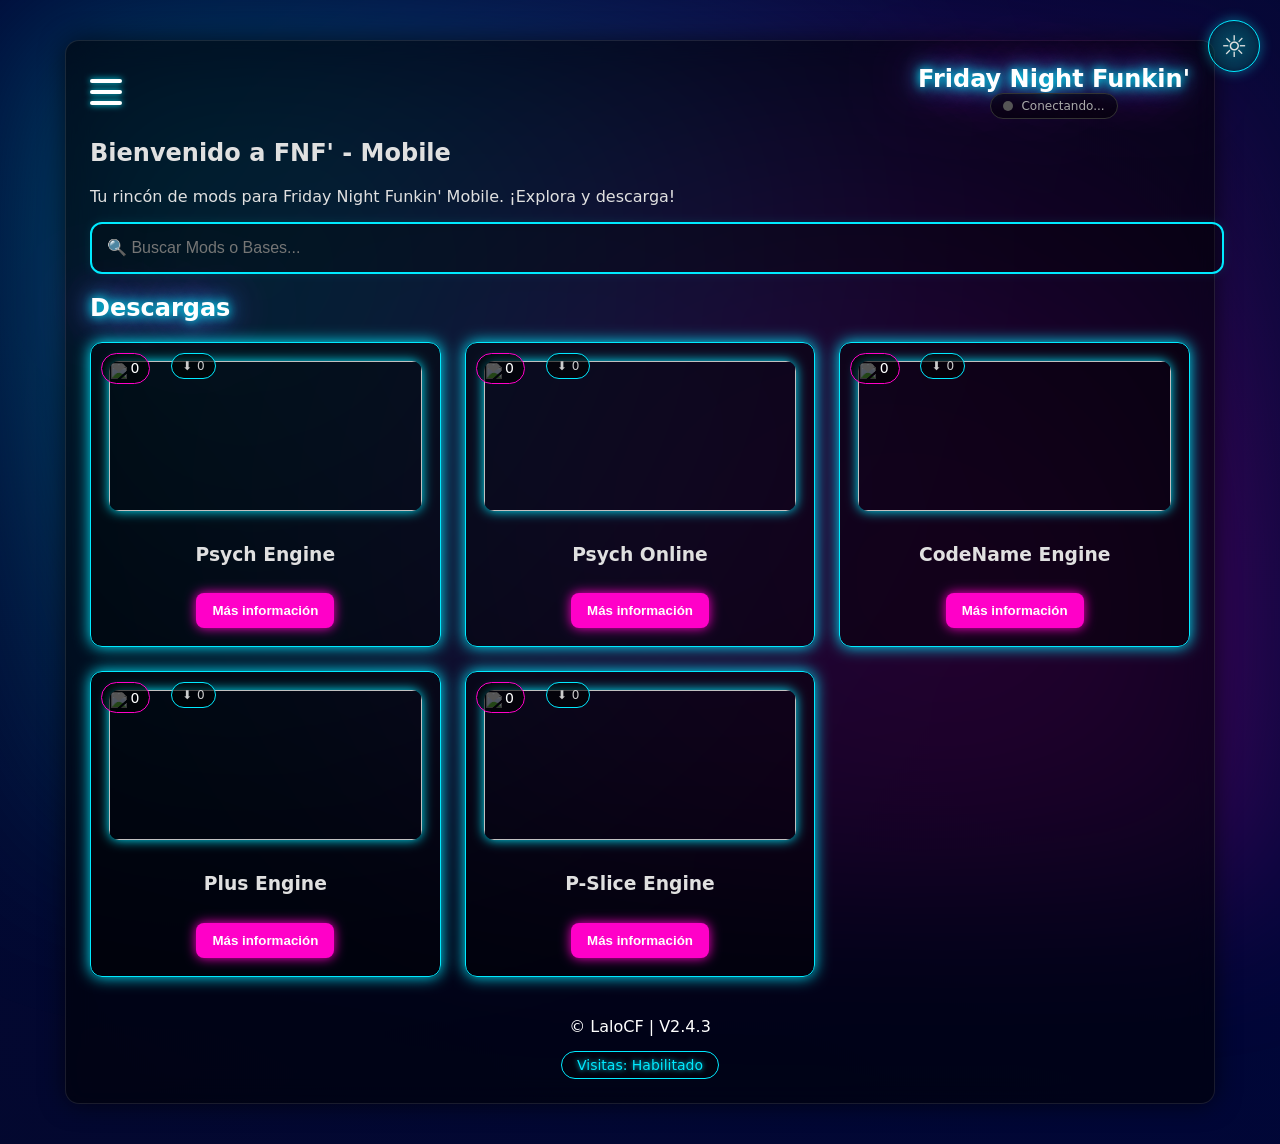
==== commit 00ec390f: "Update" ====
--- a/fnf.html
+++ b/fnf.html
@@ -23,6 +23,10 @@
       --neon-blue: #00eaff;
       --neon-pink: #ff00c8;
       --neon-purple: #b400ff;
+      --neon-green: #00ff41;
+      --neon-yellow: #ffea00;
+      --neon-red: #ff003c;
+      --neon-gold: #ffd700;
       --bg: linear-gradient(45deg, #0f0f0f, #000428, #1a1a1a);
     }
 
@@ -57,6 +61,87 @@
       animation: nebulaMove 10s ease-in-out infinite alternate;
     }
 
+    /* --- NUEVO DISEÑO POPUP NOVEDADES --- */
+.update-card-modern {
+  background: #151515 !important;
+  border: 1px solid var(--neon-blue);
+  border-radius: 20px;
+  box-shadow: 0 0 40px rgba(0, 234, 255, 0.15) !important;
+  max-width: 420px !important;
+  overflow: visible !important; /* Permitir que el icono salga */
+  animation: floatUp 0.4s ease-out;
+}
+
+.update-header-art {
+  height: 90px;
+  background: linear-gradient(135deg, var(--neon-blue), var(--neon-purple));
+  border-radius: 20px 20px 0 0;
+  position: relative;
+  margin-bottom: 40px; /* Espacio para el icono */
+}
+
+.update-icon-circle {
+  width: 70px;
+  height: 70px;
+  background: #151515;
+  border-radius: 50%;
+  position: absolute;
+  bottom: -35px;
+  left: 50%;
+  transform: translateX(-50%);
+  display: flex;
+  align-items: center;
+  justify-content: center;
+  font-size: 35px;
+  border: 3px solid var(--neon-blue);
+  box-shadow: 0 0 20px var(--neon-blue);
+  z-index: 10;
+}
+
+.update-body {
+  padding: 0 25px 25px 25px;
+  text-align: center;
+}
+
+.update-list-modern {
+  list-style: none;
+  padding: 0;
+  margin: 20px 0;
+  text-align: left;
+}
+
+.update-list-modern li {
+  background: rgba(255, 255, 255, 0.05);
+  margin-bottom: 10px;
+  padding: 12px 15px;
+  border-radius: 12px;
+  border-left: 3px solid var(--neon-purple);
+  font-size: 14px;
+  color: #ddd;
+  display: flex;
+  align-items: center;
+  gap: 10px;
+}
+
+.btn-update-action {
+  background: transparent;
+  border: 2px solid var(--neon-blue);
+  color: var(--neon-blue);
+  padding: 12px;
+  width: 100%;
+  border-radius: 50px;
+  font-weight: bold;
+  cursor: pointer;
+  transition: 0.3s;
+  text-transform: uppercase;
+}
+
+.btn-update-action:hover {
+  background: var(--neon-blue);
+  color: black;
+  box-shadow: 0 0 15px var(--neon-blue);
+}
+
     .container {
       max-width:1100px;
       margin:40px auto;
@@ -65,6 +150,7 @@
       border-radius:14px;
       backdrop-filter:blur(12px);
       box-shadow:0 0 25px rgba(0,0,0,.6);
+      border: 1px solid rgba(255,255,255,0.1);
     }
 
     @keyframes nebulaMove {
@@ -79,16 +165,39 @@
     }
 
     .admin-name {
-      color: #b9f2ff !important;
-      text-shadow: 0 0 5px #fff, 0 0 10px #00eaff, 0 0 20px #00eaff !important;
+      color: #00eaff !important;
       font-weight: bold;
-      animation: sparkle 1s infinite alternate;
+      position: relative;
+      display: inline-block;
       cursor: pointer;
-    }
-    @keyframes sparkle {
-      0% { filter: brightness(1) drop-shadow(0 0 2px #fff); }
-      100% { filter: brightness(1.5) drop-shadow(0 0 10px #00eaff); }
-    }
+      text-shadow: 1px 1px 2px rgba(0,0,0,0.9);
+    }
+
+    .admin-name::after {
+      content: "✦";
+      color: #fff;
+      position: absolute;
+      top: -6px;
+      right: -10px;
+      font-size: 10px;
+      text-shadow: 0 0 4px #00eaff;
+      animation: tinyStar 1.5s infinite alternate;
+    }
+
+    .admin-name::before {
+      content: "✨";
+      position: absolute;
+      bottom: -2px;
+      left: -12px;
+      font-size: 9px;
+      animation: tinyStar 2s infinite alternate-reverse;
+    }
+
+    @keyframes tinyStar {
+      0% { opacity: 0.2; transform: scale(0.8) rotate(0deg); }
+      100% { opacity: 1; transform: scale(1.3) rotate(45deg); }
+    }
+    /* ------------------------------------------ */
 
     .theme-btn {
       font-size:30px; cursor:pointer; animation: spinGlow 6s linear infinite; filter: drop-shadow(0 0 6px var(--neon-blue));
@@ -108,7 +217,12 @@
     #closeMenuPopup { margin-top:18px; font-size:22px; cursor:pointer; color:var(--neon-pink); text-shadow:0 0 10px var(--neon-pink); }
 
     .apks-grid, .mods-grid { display:grid; grid-template-columns:repeat(auto-fit,minmax(260px,1fr)); gap:24px; margin-top:20px; }
-    .apk-card, .mod-card { background: rgba(0,0,0,0.45); padding:18px; border-radius:12px; border:1px solid var(--neon-blue); box-shadow:0 0 15px var(--neon-blue); text-align:center; position: relative; }
+    .apk-card, .mod-card { 
+      background: rgba(0,0,0,0.45); padding:18px; border-radius:12px; 
+      border:1px solid var(--neon-blue); box-shadow:0 0 15px var(--neon-blue); 
+      text-align:center; position: relative; transition: transform 0.3s ease, box-shadow 0.3s ease;
+    }
+    .apk-card:hover, .mod-card:hover { transform: translateY(-5px); box-shadow: 0 0 25px var(--neon-pink); border-color: var(--neon-pink); }
     .apk-card img, .mod-card img { width:100%; height:150px; object-fit:cover; border-radius:10px; margin-bottom:14px; box-shadow:0 0 12px var(--neon-blue); }
 
     .like-container { position: absolute; top: 10px; left: 10px; background: rgba(0,0,0,0.6); padding: 5px 10px; border-radius: 20px; display: flex; align-items: center; gap: 5px; border: 1px solid var(--neon-pink); cursor: pointer; z-index: 5; transition: 0.3s; }
@@ -117,6 +231,23 @@
     .like-container.active .like-icon { color: var(--neon-pink); text-shadow: 0 0 10px var(--neon-pink); }
     .like-count { font-size: 14px; color: white; }
 
+    .dl-counter {
+      position: absolute; top: 10px; left: 80px;
+      background: rgba(0,0,0,0.6); padding: 5px 10px; border-radius: 20px;
+      display: flex; align-items: center; gap: 5px; border: 1px solid var(--neon-blue);
+      font-size: 12px; color: #ccc; pointer-events: none;
+    }
+
+    .gama-badge {
+      position: absolute; top: 10px; right: 10px;
+      padding: 4px 10px; border-radius: 8px; font-size: 11px; font-weight: bold;
+      color: black; text-transform: uppercase; box-shadow: 0 0 10px rgba(0,0,0,0.5);
+      z-index: 5;
+    }
+    .gama-low { background: var(--neon-green); box-shadow: 0 0 8px var(--neon-green); }
+    .gama-mid { background: var(--neon-yellow); box-shadow: 0 0 8px var(--neon-yellow); }
+    .gama-high { background: var(--neon-red); color: white; box-shadow: 0 0 8px var(--neon-red); }
+
     .coming-soon-card { background: rgba(40, 0, 40, 0.4); border: 1px dashed var(--neon-pink); box-shadow: 0 0 10px var(--neon-pink); opacity: 0.8; position: relative; overflow: hidden; }
     .coming-soon-card img { filter: blur(8px) grayscale(1); }
     .coming-soon-badge { position: absolute; top: 10px; right: -30px; background: var(--neon-pink); color: white; padding: 5px 40px; transform: rotate(45deg); font-size: 12px; font-weight: bold; box-shadow: 0 0 10px var(--neon-pink); }
@@ -125,40 +256,13 @@
 
     .popup { position: fixed; inset: 0; background: rgba(0, 0, 0, 0.85); display: flex; justify-content: center; align-items: center; z-index: 999; opacity: 0; pointer-events: none; transition: opacity .3s ease; }
     .popup.show { opacity: 1; pointer-events: auto; }
-
-    .popup-content { 
-      width: 85%; 
-      max-width: 450px; 
-      background: rgba(10,10,10,0.95); 
-      border-radius: 15px; 
-      position: relative; 
-      border: 2px solid var(--neon-blue); 
-      box-shadow: 0 0 25px var(--neon-blue); 
-      color: white;
-      max-height: 85vh; 
-      display: flex;
-      flex-direction: column;
-      overflow: hidden; 
-    }
-
-    .popup-scroll-body {
-      padding: 20px;
-      overflow-y: auto;
-      flex: 1;
-    }
-
+    .popup-content { width: 85%; max-width: 450px; background: rgba(10,10,10,0.95); border-radius: 15px; position: relative; border: 2px solid var(--neon-blue); box-shadow: 0 0 25px var(--neon-blue); color: white; max-height: 85vh; display: flex; flex-direction: column; overflow: hidden; }
+    .popup-scroll-body { padding: 20px; overflow-y: auto; flex: 1; }
     .popup-scroll-body::-webkit-scrollbar { width: 6px; }
     .popup-scroll-body::-webkit-scrollbar-track { background: rgba(255, 255, 255, 0.05); }
-    .popup-scroll-body::-webkit-scrollbar-thumb { 
-      background: var(--neon-blue); 
-      border-radius: 10px; 
-      box-shadow: 0 0 10px var(--neon-blue); 
-    }
-
-    @media screen and (min-width: 768px) {
-      .popup-content { max-width: 800px; }
-    }
-
+    .popup-scroll-body::-webkit-scrollbar-thumb { background: var(--neon-blue); border-radius: 10px; box-shadow: 0 0 10px var(--neon-blue); }
+
+    @media screen and (min-width: 768px) { .popup-content { max-width: 800px; } }
     .popup-close { position: absolute; top: 8px; right: 10px; font-size: 26px; cursor: pointer; color: var(--neon-blue); z-index: 100; background: rgba(0,0,0,0.5); border-radius: 50%; width: 35px; height: 35px; display: flex; align-items: center; justify-content: center; }
     .popup-content img { width: 100%; border-radius: 10px; margin-bottom: 10px; object-fit: contain; max-height: 350px; }
 
@@ -169,13 +273,18 @@
 
     .section { display:none; }
     .active{ display:block; }
-
     .visitor-counter { margin-top: 15px; font-size: 14px; color: var(--neon-blue); text-shadow: 0 0 5px var(--neon-blue); border: 1px solid var(--neon-blue); display: inline-block; padding: 5px 15px; border-radius: 20px; background: rgba(0,0,0,0.3); }
 
     .yt-comment-container { display: flex; gap: 12px; margin-bottom: 20px; align-items: flex-start; border-bottom: 1px solid rgba(255,255,255,0.05); padding-bottom: 15px; text-align: left; }
+    
+    .yt-comment-container.pinned { border: 1px solid var(--neon-gold); background: rgba(255, 215, 0, 0.05); border-radius: 12px; padding: 10px; }
+    .pinned-badge { display: inline-block; background: var(--neon-gold); color: black; font-size: 10px; padding: 2px 6px; border-radius: 4px; font-weight: bold; margin-bottom: 5px; }
+
+    .verified-icon { color: #00eaff; margin-left: 4px; font-size: 14px; text-shadow: 0 0 5px #00eaff; }
+
     .yt-avatar { width: 40px; height: 40px; border-radius: 50%; display: flex; align-items: center; justify-content: center; font-weight: bold; color: #000; flex-shrink: 0; }
     .yt-content { flex: 1; }
-    .yt-header { display: flex; align-items: center; gap: 8px; margin-bottom: 4px; font-size: 13px; }
+    .yt-header { display: flex; align-items: center; gap: 8px; margin-bottom: 4px; font-size: 13px; flex-wrap: wrap;}
     .yt-name { color: white; font-weight: bold; }
     .yt-name-link { text-decoration: none; color: inherit; }
     .yt-name-link:hover { text-decoration: underline; color: var(--neon-blue); }
@@ -188,16 +297,23 @@
 
     .reg-input { width: 100%; background: rgba(255,255,255,0.05); border: 1px solid var(--neon-blue); border-radius: 8px; padding: 12px; color: white; margin-bottom: 15px; box-sizing: border-box; }
 
-    #commentList {
-      max-height: 500px;
-      overflow-y: auto;
-      padding-right: 10px;
-      margin-top: 10px;
-    }
-
+    #commentList { max-height: 500px; overflow-y: auto; padding-right: 10px; margin-top: 10px; }
     #commentList::-webkit-scrollbar { width: 6px; }
     #commentList::-webkit-scrollbar-track { background: rgba(255, 255, 255, 0.05); border-radius: 10px; }
     #commentList::-webkit-scrollbar-thumb { background: var(--neon-blue); border-radius: 10px; box-shadow: 0 0 10px var(--neon-blue); }
+    
+    .search-wrapper { margin-bottom: 10px; position: relative; }
+    .search-input { width: 100%; padding: 15px; border-radius: 12px; border: 2px solid var(--neon-blue); background: rgba(0,0,0,0.3); color: white; font-size: 16px; outline: none; transition: 0.3s; box-shadow: 0 0 10px rgba(0, 234, 255, 0.1); }
+    .search-input:focus { border-color: var(--neon-pink); box-shadow: 0 0 20px rgba(255, 0, 200, 0.3); }
+
+    .server-status { display: inline-flex; align-items: center; gap: 8px; padding: 5px 12px; background: rgba(0,0,0,0.5); border-radius: 20px; border: 1px solid #333; font-size: 12px; color: #aaa; }
+    .status-dot { width: 10px; height: 10px; border-radius: 50%; background: #555; transition: 0.3s; }
+    .status-dot.online { background: var(--neon-green); box-shadow: 0 0 10px var(--neon-green); }
+
+    .filter-bar { display: flex; gap: 10px; margin-bottom: 20px; overflow-x: auto; padding-bottom: 5px; }
+    .filter-btn { padding: 8px 16px; border-radius: 20px; border: 1px solid var(--neon-blue); background: rgba(0,0,0,0.4); color: white; font-size: 13px; cursor: pointer; transition: 0.2s; white-space: nowrap; }
+    .filter-btn.active { background: var(--neon-blue); color: black; font-weight: bold; box-shadow: 0 0 10px var(--neon-blue); }
+    .filter-btn:hover { border-color: var(--neon-pink); }
   </style>
 </head>
 
@@ -227,17 +343,41 @@
   </div>
 
   <div id="update-popup" class="popup">
-    <div class="popup-content" style="text-align: center;">
-      <h2 class="glow" style="margin-top:10px;">¡Novedades!</h2>
-      <p>Que hay de nuevo en esta versión:</p>
-      <ul class="news-list">
-        <li>🆕 Nuevo Mod Añadido</li>
-        <li>🆕 Nuevo diseño en el apartado de comunidad. (Estado: Beta)</li>
-        <li>🛠️ Corrección de errores menores y mejoras.</li>
+  <div class="popup-content update-card-modern" style="padding: 0; border: none;">
+    
+    <div class="update-header-art">
+      <div class="update-icon-circle">🚀</div>
+      <div class="popup-close" onclick="closeUpdatePopup()" style="top: 10px; right: 10px; background: rgba(0,0,0,0.3); width: 30px; height: 30px; font-size: 20px;">✖</div>
+    </div>
+
+    <div class="update-body">
+      <h2 class="glow" style="margin: 0; font-size: 22px; color: white;">¡Novedades v2.4.3!</h2>
+      <p style="font-size: 13px; color: #aaa; margin-top: 5px;">Que hay de nuevo</p>
+
+      <ul class="update-list-modern">
+        <li>
+          <span>🔥</span> 
+          <span><b>Nuevo Port:</b> Child's Play Pico Mix.</span>
+        </li>
+         <li>
+          <span>🔥</span> 
+          <span><b>Nueva Base:</b> P-Slice Engine.</span>
+        </li>
+        <li>
+          <span>🔧</span> 
+          <span>Corrección de errores y optimización.</span>
+        </li>
+        <li style="border-left-color: var(--neon-green);">
+          <span>🆕</span> 
+          <span>Nuevo Cuadro de Novedades Mejorado.</span>
+        </li>
       </ul>
-      <button class="btn" onclick="closeUpdatePopup()" style="width: 100%; padding: 15px; font-size: 13px;">¡Entendido!</button>
+
+      <button class="btn-update-action" onclick="closeUpdatePopup()">¡Entendido!</button>
     </div>
+
   </div>
+</div>
 
   <div id="register-popup" class="popup">
     <div class="popup-content" style="text-align: center; padding: 20px;">
@@ -263,52 +403,146 @@
   <div class="container">
     <header style="display:flex; justify-content:space-between; align-items:center; margin-bottom:20px;">
       <div class="menu-btn" onclick="toggleMenu()"><div></div><div></div><div></div></div>
-      <h1 class="glow" id="fnf-title" style="user-select:none; cursor:pointer;">Friday Night Funkin'</h1>
+      <div style="text-align:center">
+        <h1 class="glow" id="fnf-title" style="user-select:none; cursor:pointer; margin:0; font-size: 24px;">Friday Night Funkin'</h1>
+        <div class="server-status"><div id="statusDot" class="status-dot"></div> <span id="statusText">Conectando...</span></div>
+      </div>
     </header>
 
     <section id="welcome">
       <h1>Bienvenido a FNF' - Mobile</h1>
       <p>Tu rincón de mods para Friday Night Funkin' Mobile. ¡Explora y descarga!</p>
     </section>
+    
+    <div id="searchContainer" class="search-wrapper">
+      <input type="text" id="globalSearch" class="search-input" placeholder="🔍 Buscar Mods o Bases..." onkeyup="filterContent()">
+    </div>
+    
+    <div id="filterContainer" class="filter-bar" style="display:none;">
+      <div class="filter-btn active" onclick="setFilter('all', this)">Todos</div>
+      <div class="filter-btn" onclick="setFilter('low', this)">🟢 Gama Baja</div>
+      <div class="filter-btn" onclick="setFilter('mid', this)">🟡 Gama Media</div>
+      <div class="filter-btn" onclick="setFilter('high', this)">🔴 Gama Alta</div>
+    </div>
 
     <section id="apks" class="section active">
       <h2 class="glow">Descargas</h2>
-      <div class="apks-grid">
+      <div class="apks-grid" id="apksContainer">
+
         <div class="apk-card">
           <div class="like-container" id="like-apk1" onclick="handleLike('apk1', this)"><span class="like-icon">❤</span> <span class="like-count" id="count-apk1">0</span></div>
-          <img src="assets/images/logopsych.png">
+          <div class="dl-counter">⬇️ <span id="dl-apk1">0</span></div>
+          <img src="assets/images/webp/logopsych.webp">
           <h3>Psych Engine</h3>
           <button class="btn" onclick="openApkInfo('apk1')">Más información</button>
         </div>
+
         <div class="apk-card">
           <div class="like-container" id="like-apk2" onclick="handleLike('apk2', this)"><span class="like-icon">❤</span> <span class="like-count" id="count-apk2">0</span></div>
-          <img src="assets/images/logoonline.png">
+          <div class="dl-counter">⬇️ <span id="dl-apk2">0</span></div>
+          <img src="assets/images/webp/logoonline.webp">
           <h3>Psych Online</h3>
           <button class="btn" onclick="openApkInfo('apk2')">Más información</button>
         </div>
+
         <div class="apk-card">
           <div class="like-container" id="like-apk3" onclick="handleLike('apk3', this)"><span class="like-icon">❤</span> <span class="like-count" id="count-apk3">0</span></div>
-          <img src="assets/images/logocode.png">
+          <div class="dl-counter">⬇️ <span id="dl-apk3">0</span></div>
+          <img src="assets/images/webp/logocode.webp">
           <h3>CodeName Engine</h3>
           <button class="btn" onclick="openApkInfo('apk3')">Más información</button>
         </div>
+
+        <div class="apk-card">
+          <div class="like-container" id="like-apk4" onclick="handleLike('apk4', this)"><span class="like-icon">❤</span> <span class="like-count" id="count-apk4">0</span></div>
+          <div class="dl-counter">⬇️ <span id="dl-apk4">0</span></div>
+          <img src="assets/images/webp/logopsych.webp">
+          <h3>Plus Engine</h3>
+          <button class="btn" onclick="openApkInfo('apk4')">Más información</button>
+        </div>
+
+        <div class="apk-card">
+          <div class="like-container" id="like-apk5" onclick="handleLike('apk5', this)"><span class="like-icon">❤</span> <span class="like-count" id="count-apk5">0</span></div>
+          <div class="dl-counter">⬇️ <span id="dl-apk5">0</span></div>
+          <img src="assets/images/webp/logop.webp">
+          <h3>P-Slice Engine</h3>
+          <button class="btn" onclick="openApkInfo('apk5')">Más información</button>
+        </div>
       </div>
     </section>
 
     <section id="mods" class="section">
       <h2 class="glow">MODs Disponibles</h2>
-      <div class="mods-grid">
-        <div class="mod-card"><div class="like-container" id="like-mod1" onclick="handleLike('mod1', this)"><span class="like-icon">❤</span> <span class="like-count" id="count-mod1">0</span></div><h3>VS Jeffy V3 (BABY BF VS BABY PICO)</h3><button class="btn" onclick="openModInfo('mod1')">Más información</button></div>
-        <div class="mod-card"><div class="like-container" id="like-mod3" onclick="handleLike('mod3', this)"><span class="like-icon">❤</span> <span class="like-count" id="count-mod3">0</span></div><h3>Cocoa Noimix</h3><button class="btn" onclick="openModInfo('mod3')">Más información</button></div>
-        <div class="mod-card"><div class="like-container" id="like-mod4" onclick="handleLike('mod4', this)"><span class="like-icon">❤</span> <span class="like-count" id="count-mod4">0</span></div><h3>Vs Metal Pipe V2</h3><button class="btn" onclick="openModInfo('mod4')">Más información</button></div>
-        <div class="mod-card"><div class="like-container" id="like-mod5" onclick="handleLike('mod5', this)"><span class="like-icon">❤</span> <span class="like-count" id="count-mod5">0</span></div><h3>Rolling Girl</h3><button class="btn" onclick="openModInfo('mod5')">Más información</button></div>
-        <div class="mod-card"><div class="like-container" id="like-mod6" onclick="handleLike('mod6', this)"><span class="like-icon">❤</span> <span class="like-count" id="count-mod6">0</span></div><h3>Herobrine Reborn Tales (NEW)</h3><button class="btn" onclick="openModInfo('mod6')">Más información</button></div>
+      <div class="mods-grid" id="modsContainer">
+
+        <div class="mod-card" data-gama="low">
+          <span class="gama-badge gama-low">Baja</span>
+          <div class="like-container" id="like-mod99_2" onclick="handleLike('mod99_2', this)"><span class="like-icon">❤</span> <span class="like-count" id="count-mod99_2">0</span></div>
+          <div class="dl-counter">⬇️ <span id="dl-mod99_2">0</span></div>
+          <h3>Child's Play Pico Mix (NEW)</h3>
+          <button class="btn" onclick="openModInfo('mod99_2')">Más información</button>
+        </div>
+
+         <div class="mod-card" data-gama="low">
+          <span class="gama-badge gama-low">Media-Baja</span>
+          <div class="like-container" id="like-mod99_3" onclick="handleLike('mod99_3', this)"><span class="like-icon">❤</span> <span class="like-count" id="count-mod99_3">0</span></div>
+          <div class="dl-counter">⬇️ <span id="dl-mod99_3">0</span></div>
+          <h3>TaintedFate</h3>
+          <button class="btn" onclick="openModInfo('mod99_3')">Más información</button>
+        </div>
+        
+        <div class="mod-card" data-gama="low">
+          <span class="gama-badge gama-low">Baja</span>
+          <div class="like-container" id="like-mod99_4" onclick="handleLike('mod99_4', this)"><span class="like-icon">❤</span> <span class="like-count" id="count-mod99_4">0</span></div>
+          <div class="dl-counter">⬇️ <span id="dl-mod99_4">0</span></div>
+          <h3>VS Jeffy V3</h3>
+          <button class="btn" onclick="openModInfo('mod99_4')">Más información</button>
+        </div>
+
+        <div class="mod-card" data-gama="low">
+          <span class="gama-badge gama-low">Baja</span>
+          <div class="like-container" id="like-mod99_6" onclick="handleLike('mod99_6', this)"><span class="like-icon">❤</span> <span class="like-count" id="count-mod99_6">0</span></div>
+          <div class="dl-counter">⬇️ <span id="dl-mod99_6">0</span></div>
+          <h3>Cocoa Noimix</h3>
+          <button class="btn" onclick="openModInfo('mod99_6')">Más información</button>
+        </div>
+
+        <div class="mod-card" data-gama="low">
+          <span class="gama-badge gama-low">Baja</span>
+          <div class="like-container" id="like-mod99_7" onclick="handleLike('mod99_7', this)"><span class="like-icon">❤</span> <span class="like-count" id="count-mod99_7">0</span></div>
+          <div class="dl-counter">⬇️ <span id="dl-mod99_7">0</span></div>
+          <h3>Vs Metal Pipe V2</h3>
+          <button class="btn" onclick="openModInfo('mod99_7')">Más información</button>
+        </div>
+
+        <div class="mod-card" data-gama="low">
+          <span class="gama-badge gama-low">Baja</span>
+          <div class="like-container" id="like-mod99_8" onclick="handleLike('mod99_8', this)"><span class="like-icon">❤</span> <span class="like-count" id="count-mod99_8">0</span></div>
+          <div class="dl-counter">⬇️ <span id="dl-mod99_8">0</span></div>
+          <h3>Rolling Girl</h3>
+          <button class="btn" onclick="openModInfo('mod99_8')">Más información</button>
+        </div>
+
+        <div class="mod-card" data-gama="mid">
+          <span class="gama-badge gama-mid">Media</span>
+          <div class="like-container" id="like-mod99_9" onclick="handleLike('mod99_9', this)"><span class="like-icon">❤</span> <span class="like-count" id="count-mod99_9">0</span></div>
+          <div class="dl-counter">⬇️ <span id="dl-mod99_9">0</span></div>
+          <h3>Herobrine Tales</h3>
+          <button class="btn" onclick="openModInfo('mod99_9')">Más información</button>
+        </div>
+
+        <div class="mod-card" data-gama="low">
+          <span class="gama-badge gama-low">Baja</span>
+          <div class="like-container" id="like-mod100" onclick="handleLike('mod100', this)"><span class="like-icon">❤</span> <span class="like-count" id="count-mod100">0</span></div>
+          <div class="dl-counter">⬇️ <span id="dl-mod100">0</span></div>
+          <h3>Vs. TheOdd1sOut</h3>
+          <button class="btn" onclick="openModInfo('mod100')">Más información</button>
+        </div>
       </div>
       
       <h2 class="glow" style="margin-top: 50px;">Próximos Lanzamientos ⏳</h2>
       <div class="mods-grid">
-        <div class="mod-card coming-soon-card"><div class="coming-soon-badge">PRÓXIMAMENTE</div><img src="assets/images/mods/fate.png"> <h3>Vs. Impostor: Tainted Fate</h3><p style="font-size: 12px; color: var(--neon-pink);">Estado: 63% Completado</p></div>
-        <div class="mod-card coming-soon-card"><div class="coming-soon-badge">PRÓXIMAMENTE</div><img src="assets/images/mods/over.jpeg"> <h3>FCR: Overwritten</h3><p style="font-size: 12px; color: var(--neon-pink);">Estado: En desarrollo...</p></div>
+        <div class="mod-card coming-soon-card"><div class="coming-soon-badge">PRÓXIMAMENTE</div><img src="assets/images/mods/over.webp"> <h3>FCR: Overwritten</h3><p style="font-size: 12px; color: var(--neon-pink);">Estado: 40% Completado</p></div>
       </div>
     </section>
 
@@ -342,7 +576,7 @@
     </section>
 
     <footer style="margin-top:40px; text-align:center; color:white;">
-      © <span id="year"></span> LaloCF | V2.3.0 <br>
+      © <span id="year"></span> LaloCF | V2.4.3 <br>
       <div class="visitor-counter">Visitas: <span>Habilitado</span></div>
     </footer>
   </div>
@@ -366,8 +600,154 @@
 
     const app = initializeApp(firebaseConfig);
     const db = getDatabase(app);
-    const APP_VERSION = "v2.3.0";
+    const APP_VERSION = "v2.4.3";
     let isSuperUser = localStorage.getItem('superUser') === 'true';
+
+    let verifiedUsers = {};
+    let downloadCounts = {};
+
+    onValue(ref(db, 'downloads'), (snap) => {
+      downloadCounts = snap.val() || {};
+      Object.keys(downloadCounts).forEach(id => {
+        const el = document.getElementById('dl-' + id);
+        if(el) el.innerText = downloadCounts[id];
+      });
+    });
+
+    onValue(ref(db, 'verified_users'), (snap) => {
+      verifiedUsers = snap.val() || {};
+    });
+
+    window.trackDownload = (id) => {
+      runTransaction(ref(db, `downloads/${id}`), (current) => (current || 0) + 1);
+    };
+
+    onValue(ref(db, 'comments'), (snapshot) => {
+      const list = document.getElementById('commentList');
+      list.innerHTML = '';
+      const data = snapshot.val();
+      const myProfile = JSON.parse(localStorage.getItem('fnf_user_profile'));
+
+      if(data) {
+        let commentsArray = Object.keys(data).map(key => ({ id: key, ...data[key] }));
+        
+        commentsArray.sort((a, b) => {
+            if (a.isPinned && !b.isPinned) return -1;
+            if (!a.isPinned && b.isPinned) return 1;
+            return b.id.localeCompare(a.id);
+        });
+
+        commentsArray.forEach(c => {
+          const isLalo = c.user.toLowerCase() === 'lalocf';
+          const isVerified = verifiedUsers[c.ownerKey] || isLalo;
+          const myLikedComments = JSON.parse(localStorage.getItem('my_liked_comments') || '{}');
+          const activeClass = myLikedComments[c.id] ? 'active' : '';
+          
+          const pinClass = c.isPinned ? 'pinned' : '';
+          const pinBadge = c.isPinned ? '<div class="pinned-badge">📌 FIJADO</div>' : '';
+          const verifyBadge = isVerified ? '<span class="verified-icon">☑️</span>' : '';
+
+          let adminBtns = '';
+          if (isSuperUser) {
+             adminBtns = `
+               <span style="color:gold; cursor:pointer" onclick="togglePin('${c.id}', ${c.isPinned})">${c.isPinned ? 'Desfijar' : '📌 Fijar'}</span> • 
+               <span style="color:#00eaff; cursor:pointer" onclick="toggleVerify('${c.ownerKey}')">Verificar</span> • 
+               <span style="color:red; cursor:pointer" onclick="deleteComment('${c.id}')">Eliminar</span>
+             `;
+          } else if (myProfile && c.ownerKey === myProfile.key) {
+             adminBtns = `<span style="color:red; cursor:pointer" onclick="deleteComment('${c.id}')">Eliminar</span>`;
+          }
+
+          const div = document.createElement('div');
+          div.className = `yt-comment-container ${pinClass}`;
+          div.innerHTML = `
+            <div class="yt-avatar" style="background:${stringToColor(c.user)}">${c.user.charAt(0).toUpperCase()}</div>
+            <div class="yt-content">
+              ${pinBadge}
+              <div class="yt-header">
+                <span class="yt-name ${isLalo ? 'admin-name' : ''}" onclick="openBanPanel('${c.ownerKey}', '${c.user}')">
+                  <a href="${c.link || '#'}" target="_blank" class="yt-name-link">${c.user}</a>${verifyBadge}
+                </span>
+                <span class="yt-date">${c.date}</span>
+              </div>
+              <div class="yt-text">${c.text}</div>
+              <div class="yt-actions">
+                <span class="yt-action-btn ${activeClass}" id="btn-like-${c.id}" onclick="likeComment('${c.id}')">👍 <span id="l-count-${c.id}">${c.likes || 0}</span></span> 
+                <span class="yt-action-btn" onclick="replyComment('${c.user}')">Responder</span>
+                ${adminBtns}
+              </div>
+            </div>`;
+          list.appendChild(div);
+        });
+      }
+    });
+
+    window.togglePin = (commentId, currentState) => { update(ref(db, `comments/${commentId}`), { isPinned: !currentState }); };
+    window.toggleVerify = (userKey) => { if(confirm("¿Dar insignia de verificado?")) { update(ref(db, `verified_users`), { [userKey]: true }); } };
+
+    onValue(ref(db, ".info/connected"), (snap) => {
+      if (snap.val() === true) {
+        document.getElementById("statusDot").classList.add("online");
+        document.getElementById("statusText").innerText = "Servidor: Online";
+        document.getElementById("statusText").style.color = "#00ff41";
+      } else {
+        document.getElementById("statusDot").classList.remove("online");
+        document.getElementById("statusText").innerText = "Desconectado";
+        document.getElementById("statusText").style.color = "#aaa";
+      }
+    });
+
+    window.toggleTheme = () => document.body.classList.toggle("light");
+    window.toggleMenu = () => document.getElementById("menuPopup").classList.toggle("show");
+    
+    window.selectSection = (id) => { 
+      document.querySelectorAll(".section").forEach(s => s.classList.remove("active")); 
+      document.getElementById(id).classList.add("active"); 
+      
+      const searchUI = document.getElementById("searchContainer");
+      const filterUI = document.getElementById("filterContainer");
+
+      if (id === 'apks') {
+          searchUI.style.display = 'block';
+          filterUI.style.display = 'none';
+      } else if (id === 'mods') {
+          searchUI.style.display = 'block';
+          filterUI.style.display = 'flex';
+      } else {
+          searchUI.style.display = 'none';
+          filterUI.style.display = 'none';
+      }
+
+      toggleMenu(); 
+    };
+
+    let currentFilter = 'all';
+    window.setFilter = (filter, btn) => {
+      currentFilter = filter;
+      document.querySelectorAll('.filter-btn').forEach(b => b.classList.remove('active'));
+      btn.classList.add('active');
+      filterContent();
+    };
+
+    window.filterContent = () => {
+      const search = document.getElementById('globalSearch').value.toLowerCase();
+      const items = document.querySelectorAll('.mod-card');
+      const apks = document.querySelectorAll('.apk-card');
+      
+      items.forEach(item => {
+        if(item.classList.contains('coming-soon-card')) return;
+        const title = item.querySelector('h3').innerText.toLowerCase();
+        const itemGama = item.getAttribute('data-gama') || 'mid';
+        const matchesSearch = title.includes(search);
+        const matchesFilter = currentFilter === 'all' || itemGama === currentFilter;
+        item.style.display = (matchesSearch && matchesFilter) ? "block" : "none";
+      });
+
+      apks.forEach(apk => {
+        const title = apk.querySelector('h3').innerText.toLowerCase();
+        apk.style.display = title.includes(search) ? "block" : "none";
+      });
+    };
 
     async function checkBanStatus() {
       const profile = JSON.parse(localStorage.getItem('fnf_user_profile'));
@@ -377,7 +757,7 @@
         const banData = snap.val();
         if (Date.now() < banData.expiresAt) {
           const timeLeft = Math.ceil((banData.expiresAt - Date.now()) / 3600000);
-          alert(`⛔ ACCESO DENEGADO\nHas sido baneado por incumplir las normas.\nMotivo: ${banData.reason}\nExpira en: ${timeLeft}h`);
+          alert(`⛔ ACCESO DENEGADO\nMotivo: ${banData.reason}\nExpira en: ${timeLeft}h`);
           return true;
         } else {
           await set(ref(db, `banned_users/${profile.key}`), null);
@@ -392,24 +772,18 @@
       document.getElementById('ban-target-info').innerText = `Gestionando a: ${userName}`;
       document.getElementById('ban-popup').classList.add('show');
       document.getElementById('confirmBanBtn').onclick = async () => {
-        const reason = document.getElementById('banReason').value || "Infracción de términos";
+        const reason = document.getElementById('banReason').value || "Normas";
         const hours = parseInt(document.getElementById('banDuration').value) || 24;
-        await set(ref(db, `banned_users/${userKey}`), {
-          userName, reason, expiresAt: Date.now() + (hours * 3600000)
-        });
-        alert("Usuario baneado correctamente.");
+        await set(ref(db, `banned_users/${userKey}`), { userName, reason, expiresAt: Date.now() + (hours * 3600000) });
+        alert("Usuario baneado.");
         document.getElementById('ban-popup').classList.remove('show');
       };
     };
 
     function checkUserStatus() {
       const user = JSON.parse(localStorage.getItem('fnf_user_profile'));
-      if(!user) {
-        document.getElementById('register-popup').classList.add('show');
-      } else {
-        updateCommentInterface(user);
-        syncLikeButtons();
-      }
+      if(!user) { document.getElementById('register-popup').classList.add('show'); } 
+      else { updateCommentInterface(user); syncLikeButtons(); }
     }
 
     function updateCommentInterface(user) {
@@ -424,7 +798,7 @@
     window.saveRegistration = () => {
       const name = document.getElementById('regName').value.trim();
       const link = document.getElementById('regLink').value.trim() || "#";
-      if(name.length < 3) return alert("El nombre debe tener al menos 3 caracteres.");
+      if(name.length < 3) return alert("Nombre muy corto.");
       const profile = { name, link, key: 'user_' + Math.random().toString(36).substr(2, 9) };
       localStorage.setItem('fnf_user_profile', JSON.stringify(profile));
       document.getElementById('register-popup').classList.remove('show');
@@ -447,50 +821,15 @@
       const input = document.getElementById('adminCode').value;
       if(btoa(input) === _0xd1a4) {
         localStorage.setItem('superUser', 'true');
-        alert("Nivel de acceso actualizado.");
+        alert("Modo Superusuario Activado.");
         location.reload();
-      } else { alert("Error de validación de sistema: 403"); }
+      } else { alert("Código incorrecto."); }
     };
 
     function stringToColor(str) {
       let hash = 0; for (let i = 0; i < str.length; i++) { hash = str.charCodeAt(i) + ((hash << 5) - hash); }
       return `hsl(${hash % 360}, 65%, 50%)`;
     }
-
-    onValue(ref(db, 'comments'), (snapshot) => {
-      const list = document.getElementById('commentList');
-      list.innerHTML = '';
-      const data = snapshot.val();
-      const myProfile = JSON.parse(localStorage.getItem('fnf_user_profile'));
-      if(data) {
-        Object.keys(data).reverse().forEach(id => {
-          const c = data[id];
-          const isLalo = c.user.toLowerCase() === 'lalocf';
-          const myLikedComments = JSON.parse(localStorage.getItem('my_liked_comments') || '{}');
-          const activeClass = myLikedComments[id] ? 'active' : '';
-
-          const div = document.createElement('div');
-          div.className = 'yt-comment-container';
-          div.innerHTML = `
-            <div class="yt-avatar" style="background:${stringToColor(c.user)}">${c.user.charAt(0).toUpperCase()}</div>
-            <div class="yt-content">
-              <div class="yt-header">
-                <span class="yt-name ${isLalo ? 'admin-name' : ''}" onclick="openBanPanel('${c.ownerKey}', '${c.user}')">
-                  <a href="${c.link || '#'}" target="_blank" class="yt-name-link">${c.user}</a>
-                </span>
-                <span class="yt-date">${c.date}</span>
-              </div>
-              <div class="yt-text">${c.text}</div>
-              <div class="yt-actions">
-                <span class="yt-action-btn ${activeClass}" id="btn-like-${id}" onclick="likeComment('${id}')">👍 <span id="l-count-${id}">${c.likes || 0}</span></span> 
-                <span class="yt-action-btn" onclick="replyComment('${c.user}')">Responder</span>
-                ${(isSuperUser || (myProfile && c.ownerKey === myProfile.key)) ? `<span style="color:red; cursor:pointer" onclick="deleteComment('${id}')">Eliminar</span>` : ''}
-              </div>
-            </div>`;
-          list.appendChild(div);
-        });
-      }
-    });
 
     window.addComment = async () => {
       if (await checkBanStatus()) return;
@@ -498,7 +837,7 @@
       const text = document.getElementById('commentText').value.trim();
       if(!profile) return checkUserStatus();
       if(!text) return alert("Escribe algo...");
-      push(ref(db, 'comments'), { ownerKey: profile.key, user: profile.name, link: profile.link, text, date: new Date().toLocaleString(), likes: 0 });
+      push(ref(db, 'comments'), { ownerKey: profile.key, user: profile.name, link: profile.link, text, date: new Date().toLocaleString(), likes: 0, isPinned: false });
       document.getElementById('commentText').value = '';
     };
 
@@ -550,28 +889,49 @@
     window.deleteComment = (id) => confirm("¿Borrar?") && remove(ref(db, 'comments/'+id));
 
     const MOD_DATA = {
-  mod1: {
+  mod99_2: {
+    img: "assets/images/mods/play.webp",
+    title: "Child's Play Pico Mix",
+    desc: "Friday Night Funkin' FNF' Child's Play Pico Mix & Wip Mod Port Psych Engine Optimizado Para (Pc/Android/iOS)",
+    version: "Psych v1.0.4",
+    downloads: [
+      { name: "Descarga (Drive) Mejorado y Opt por LaloCF", link: "https://drive.google.com/file/d/1qyMKXjaGwH4PG3DPVqphTrMskvU-sX_4/view?usp=drivesdk" },
+      { name: "Descarga (Tik Tok) Wip", link: "https://vt.tiktok.com/ZSawhN2LN/" },
+      { name: "Descarga Original", link: "https://gamebanana.com/mods/546317" }
+    ]
+  },
+  mod99_3: {
+    img: "assets/images/mods/fate.webp",
+    title: "TaintedFate",
+    desc: "Friday Night Funkin' FNF' TaintedFate Mod Port Psych Engine Optimizado Para (Pc/Android/iOS)",
+    version: "Psych v1.0.4",
+    downloads: [
+      { name: "Descarga (Drive)", link: "https://drive.usercontent.google.com/download?id=12kYlM1XbLGa_3o9uIjYtFfUMGE7PLe4E&export=download&authuser=0" },
+      { name: "Descarga Original", link: "https://gamebanana.com/mods/504445" }
+    ]
+  },
+  mod99_4: {
     img: "assets/images/mods/logojeffy.jpeg",
     title: "VS Jeffy V3 (BABY BF VS BABY PICO)",
     desc: "Friday Night Funkin' FNF' Vs Jeffy V3 Port Psych Engine Optimizado Para (Pc/Android).",
-    version: "Engine v1.0.4",
+    version: "Psych v1.0.4",
     downloads: [{ name: "Descarga", link: "assets/zip/VS Jeffy V3 (BABY BF VS BABY PICO).zip" }]
   },
-  mod2: {
+  mod99_5: {
     img: "assets/images/mods/logonusky.jpeg",
     title: "VS Nusky",
     desc: "Friday Night Funkin' FNF' Vs Nusky Mod Psych Engine Optimizado Para (Pc/Android).",
-    version: "Engine v1.0.4",
+    version: "Psych v1.0.4",
     downloads: [
       { name: "Descarga", link: "https://github.com/LaloCF2/Mods-Psych-Engine/releases/download/Ports/Vs.Nusky.zip" },
       { name: "Descarga (GameBanana)", link: "https://gamebanana.com/mods/369981" }
     ]
   },
-  mod3: {
+  mod99_6: {
     img: "assets/images/mods/chritmas.jpeg",
     title: "Cocoa Noimix",
     desc: "Friday Night Funkin' FNF' Cocoa Noimix Port Psych Engine Optimizado Para (Pc/Android/iOS).",
-    version: "Engine v1.0.4",
+    version: "Psych v1.0.4",
     downloads: [
       { name: "Descarga (GameBanana)", link: "https://gamebanana.com/mods/643242" },
       { name: "Descarga Directa (Drive)", link: "https://drive.usercontent.google.com/u/0/uc?id=1wnnGhworUMdReUrlEMMh5C4in4OoHHrU&export=download" },
@@ -579,98 +939,164 @@
       { name: "Descarga Directa Opt (Drive)", link: "https://drive.usercontent.google.com/u/0/uc?id=1EO-TOh4KByE0gSf24DXx2pG10WR8wdhU&export=download" }
     ]
   },
-  mod4: {
+  mod99_7: {
     img: "assets/images/mods/metal.png",
     title: "Vs Metal Pipe V2",
     desc: "Friday Night Funkin' FNF' Vs Metal Pipe V2 Port Psych Engine Optimizado Para (Pc/Android) y en especial iOS.",
-    version: "Engine v1.0.4",
+    version: "Psych v1.0.4",
     downloads: [
       { name: "Descarga (GameBanana)", link: "https://gamebanana.com/mods/441630"},
       { name: "Descarga Directa (Drive)", link: "https://drive.usercontent.google.com/u/0/uc?id=1g5liWScsGSSd_FCmDtLEOVPQSQtp6E8B&export=download"}
     ]
   },
-  mod5: {
+  mod99_8: {
     img: "assets/images/mods/Girl.png",
     title: "Rolling Girl",
     desc: "Friday Night Funkin' FNF' Rolling Girl Port Psych Engine Optimizado Para (Pc/Android/iOS).",
-    version: "Engine v1.0.4",
+    version: "Psych v1.0.4",
     downloads: [
       { name: "Descarga (GameBanana)", link: "https://gamebanana.com/mods/42313?lang=es" },
       { name: "Descarga Directa (Drive)", link: "https://drive.usercontent.google.com/u/0/uc?id=1n_e-lmvGFeIybTIDkdHXnduEIeXziD8I&export=download" }
     ]
   },
-  mod6: {
-    img: "assets/images/mods/Tales.png",
+  mod99_9: {
+    img: "assets/images/mods/tales.webp",
     title: "Herobrine Reborn Tales",
     desc: "Friday Night Funkin' FNF' Herobrine Reborn Tales Port Psych Engine Para (Pc/Android/iOS).",
-    version: "Engine v1.0.4",
-    downloads: [
-      { name: "Espera a que se termine el estreno."}
+    version: "Psych v1.0.4",
+    downloads: [
+      { name: "Descarga (Drive)", link: "https://drive.google.com/file/d/1bPmKg62b6r5xiEOI5ZVFNHZqU0Mp0PLY/view" }
+    ]
+  },
+  mod100: {
+    img: "assets/images/mods/odd.webp",
+    title: "Vs. TheOdd1sOut ONESHOT",
+    desc: "Friday Night Funkin' FNF' Vs. TheOdd1sOut ONESHOT Port Psych Engine Para (Pc/Android/iOS).",
+    version: "Psych v1.0.4",
+    downloads: [
+      { name: "Descarga Directa ES (Drive)", link: "https://drive.usercontent.google.com/u/0/uc?id=1rBL-hdK-_jeq-bByvK2xUfDu23D4QVEY&export=download" },
+      { name: "Descarga Directa EU (Drive)", link: "https://drive.usercontent.google.com/u/0/uc?id=12gPg9wTnUa_JUSVj1IgUE7ETJieHNPIl&export=download" },
+      { name: "Descarga Original (GameBanana)", link: "https://gamebanana.com/mods/498584" }
     ]
   }
 };
 
     const APK_DATA = {
   apk1: {
-    img: "assets/images/logopsychengine.png",
+    img: "assets/images/webp/logopsychengine.webp",
     title: "Psych Engine",
     desc: "Motor usado originalmente en Mind Games Mod, concebido para solucionar los numerosos problemas de la versión original, manteniendo el aspecto de juego casual. También busca ser una alternativa más sencilla para programadores principiantes.",
     version: "v1.0.4",
     downloads: [
-      { name: "Descarga Windows64 (Github)", link: "https://github.com/ShadowMario/FNF-PsychEngine/releases/download/1.0.4/PsychEngine-Windows64.zip" },
-      { name: "Descarga Windows32 (Github)", link: "https://github.com/ShadowMario/FNF-PsychEngine/releases/download/1.0.4/PsychEngine-Windows32.zip" },
-      { name: "Descarga Linux (Github)", link: "https://github.com/ShadowMario/FNF-PsychEngine/releases/download/1.0.4/PsychEngine-Linux.zip"},
-      { name: "Descarga Mac (Github)", link: "https://github.com/ShadowMario/FNF-PsychEngine/releases/download/1.0.4/PsychEngine-MacOS.zip"},
-      { name: "Descarga Android (Github)", link: "https://github.com/LaloCF2/LaloCF/releases/download/Psych-Engine-v1.0.4/Psych.Engine.v1.0.4.Android.apk" },
-      { name: "Descarga iOS (Github)", link: "https://github.com/LaloCF2/LaloCF/releases/download/Psych-Engine-v1.0.4/PsychEngine.v1.0.4.iOS.ipa" }
+      { name: "Descarga Directa Windows64 (Github)", link: "https://github.com/ShadowMario/FNF-PsychEngine/releases/download/1.0.4/PsychEngine-Windows64.zip" },
+      { name: "Descarga Directa Windows32 (Github)", link: "https://github.com/ShadowMario/FNF-PsychEngine/releases/download/1.0.4/PsychEngine-Windows32.zip" },
+      { name: "Descarga Directa Linux (Github)", link: "https://github.com/ShadowMario/FNF-PsychEngine/releases/download/1.0.4/PsychEngine-Linux.zip"},
+      { name: "Descarga Directa Mac (Github)", link: "https://github.com/ShadowMario/FNF-PsychEngine/releases/download/1.0.4/PsychEngine-MacOS.zip"},
+      { name: "Descarga Directa Android (Github)", link: "https://github.com/LaloCF2/LaloCF/releases/download/Psych-Engine-v1.0.4/Psych.Engine.v1.0.4.Android.apk" },
+      { name: "Descarga Android No Optimizado (Drive)", link: "https://drive.google.com/file/d/1OLfDEtB_-ItFS0WqRut9xfsnfXSWlBgq/view" },
+      { name: "Descarga Directa iOS (Github)", link: "https://github.com/LaloCF2/LaloCF/releases/download/Psych-Engine-v1.0.4/PsychEngine.v1.0.4.iOS.ipa" }
     ]
   },
   apk2: {
-    img: "assets/images/logopsychonline.png",
+    img: "assets/images/webp/logopsychonline.webp",
     title: "Psych Online",
     desc: "Mod de Psych Engine con funciones en línea.",
     version: "v0.13.2 Bugfix",
     downloads: [
-      { name: "Descarga Windows (Github)", link: "https://github.com/Snirozu/Funkin-Psych-Online/releases/download/0.13.2/windowsBuild.zip" },
-      { name: "Descarga Linux (Github)", link: "https://github.com/Snirozu/Funkin-Psych-Online/releases/download/0.13.2/linuxBuild.zip" },
-      { name: "Descarga Mac (Github)", link: "https://github.com/Snirozu/Funkin-Psych-Online/releases/download/0.13.2/macBuild.zip"},
-      { name: "Descarga Android (Github)", link: "https://github.com/Prohack202020/Funkin-Psych-Online/releases/download/0.13.2-bugfix-mobile/PsychOnline-Android.apk" },
-      { name: "Descarga iOS (Github)", link: "https://github.com/Prohack202020/Funkin-Psych-Online/releases/download/0.13.2-bugfix-mobile/PsychOnline-iOS.ipa" }
+      { name: "Descarga Directa Windows (Github)", link: "https://github.com/Snirozu/Funkin-Psych-Online/releases/download/0.13.2/windowsBuild.zip" },
+      { name: "Descarga Directa Linux (Github)", link: "https://github.com/Snirozu/Funkin-Psych-Online/releases/download/0.13.2/linuxBuild.zip" },
+      { name: "Descarga Directa Mac (Github)", link: "https://github.com/Snirozu/Funkin-Psych-Online/releases/download/0.13.2/macBuild.zip"},
+      { name: "Descarga Directa Android (Github)", link: "https://github.com/Prohack202020/Funkin-Psych-Online/releases/download/0.13.2-bugfix-mobile/PsychOnline-Android.apk" },
+      { name: "Descarga Directa iOS (Github)", link: "https://github.com/Prohack202020/Funkin-Psych-Online/releases/download/0.13.2-bugfix-mobile/PsychOnline-iOS.ipa" }
     ]
   },
   apk3: {
-    img: "assets/images/logocodename.png",
+    img: "assets/images/webp/logocodename.webp",
     title: "CodeName Engine",
     desc: "Codename Engine es una bifurcación de Friday Night Funkin' con un enfoque en codificación suave y modding.",
     version: "v1.0.1",
     downloads: [
-      { name: "Descarga Windows (Github)", link: "https://github.com/CodenameCrew/CodenameEngine/releases/download/v1.0.1/Codename.Engine-Windows.zip" },
-      { name: "Descarga Linux (Github)", link: "https://github.com/CodenameCrew/CodenameEngine/releases/download/v1.0.1/Codename.Engine-Linux.zip" },
-      { name: "Descarga Mac (Github)", link: "https://github.com/CodenameCrew/CodenameEngine/releases/download/v1.0.1/Codename.Engine-Mac.zip"},
-      { name: "Descarga Android (Github)", link: "https://github.com/CPsP-Team/CodenameEngine-Mobile/releases/download/v1.0.1-mobile/CodenameEngineAndroid.apk"},
-      { name: "Descarga iOS (Github)", link: "https://github.com/CPsP-Team/CodenameEngine-Mobile/releases/download/v1.0.1-mobile/CodenameEngineiOS.ipa" }
+      { name: "Descarga Directa Windows (Github)", link: "https://github.com/CodenameCrew/CodenameEngine/releases/download/v1.0.1/Codename.Engine-Windows.zip" },
+      { name: "Descarga Directa Linux (Github)", link: "https://github.com/CodenameCrew/CodenameEngine/releases/download/v1.0.1/Codename.Engine-Linux.zip" },
+      { name: "Descarga Directa Mac (Github)", link: "https://github.com/CodenameCrew/CodenameEngine/releases/download/v1.0.1/Codename.Engine-Mac.zip"},
+      { name: "Descarga Directa Android (Github)", link: "https://github.com/HomuHomu833-haxe-stuff/CodenameEngine-Mobile/releases/download/v1.0.1/Codename.Engine-Android.apk"},
+      { name: "Descarga Directa iOS (Github)", link: "https://github.com/HomuHomu833-haxe-stuff/CodenameEngine-Mobile/releases/download/v1.0.1/Codename.Engine-iOS.ipa" }
+    ]
+  },  
+  apk4: {
+    img: "assets/images/webp/logoplusengine.webp",
+    title: "Plus Engine",
+    desc: "Motor basado en Psych 1.0.4 con modcharts como NotITG y compatible con vídeos hxcodec de los mods Psych 0.6.3 y 0.7.3.",
+    version: "v1.2",
+    downloads: [
+      { name: "Descargas en el repositorio del desarrollador", link: "https://github.com/Psych-Plus-Team/FNF-PlusEngine/releases" },
+      { name: "Descarga Directa Windows (Github)", link: "https://github.com/Psych-Plus-Team/FNF-PlusEngine/releases/download/1.2/PlusEngine-Windows.zip" },
+      { name: "Descarga Directa Linux (Github)", link: "https://github.com/Psych-Plus-Team/FNF-PlusEngine/releases/download/1.2/PlusEngine-Linux.zip" },
+      { name: "Descarga Directa Mac (Github)", link: "https://github.com/Psych-Plus-Team/FNF-PlusEngine/releases/download/1.2/PlusEngine-Mac.zip"},
+      { name: "Descarga Directa Android (Github)", link: "https://github.com/Psych-Plus-Team/FNF-PlusEngine/releases/download/1.2/PlusEngine-Android.zip"},
+      { name: "Descarga Directa iOS (Github)", link: "https://github.com/Psych-Plus-Team/FNF-PlusEngine/releases/download/1.2/PlusEngine-iOS.zip" }
+    ]
+  },
+  apk5: {
+    img: "assets/images/webp/logop-slice.webp",
+    title: "P-Slice Engine",
+    desc: "El motor P-Slice es un cruce entre Psych Engine y la versión más reciente de Friday Night Funkin.\n\nSu objetivo es incorporar nuevos elementos visuales y características de las versiones más nuevas de FNF y realizar cambios en las existentes para que se sientan más cercanas a las de V-Slice.",
+    version: "v3.4.2",
+    downloads: [
+      { name: "Descargas en el repositorio del desarrollador", link: "https://github.com/Psych-Slice/P-Slice/releases" },
+      { name: "Descargas en GameBanana", link: "https://gamebanana.com/mods/535203" },
+      { name: "Descarga Directa Windows (Github)", link: "https://github.com/Psych-Slice/P-Slice/releases/download/3.4.2/P-Slice.1.0.windows.zip" },
+      { name: "Descarga Directa Linux (Github)", link: "https://github.com/Psych-Slice/P-Slice/releases/download/3.4.2/P-Slice.1.0.linux.zip" },
+      { name: "Descarga Directa Mac (Github)", link: "https://github.com/Psych-Slice/P-Slice/releases/download/3.4.2/P-Slice.1.0.macos.zip"},
+      { name: "Descarga Directa Android (Github)", link: "https://github.com/Psych-Slice/P-Slice/releases/download/3.4.2/P-Slice.1.0.android.zip"},
+      { name: "Descarga Directa iOS (Github)", link: "https://github.com/Psych-Slice/P-Slice/releases/download/3.4.2/P-Slice.1.0.ios.zip" }
     ]
   }
 };
 
-    window.openModInfo = (id) => { const d = MOD_DATA[id]; document.getElementById("popup-img").src = d.img; document.getElementById("popup-title").innerText = d.title; document.getElementById("popup-desc").innerText = d.desc; document.getElementById("popup-version").innerText = d.version; let h = ""; d.downloads.forEach(dl => { h += `<a class="btn" style="display:block; margin-top:10px" href="${dl.link}" target="_blank">${dl.name}</a>`; }); document.getElementById("popup-downloads").innerHTML = h; document.getElementById("mod-popup").classList.add("show"); };
+    window.openModInfo = (id) => { 
+      const d = MOD_DATA[id]; 
+      document.getElementById("popup-img").src = d.img; 
+      document.getElementById("popup-title").innerText = d.title; 
+      document.getElementById("popup-desc").innerText = d.desc; 
+      document.getElementById("popup-version").innerText = d.version; 
+      let h = ""; 
+      d.downloads.forEach(dl => { 
+        h += `<a class="btn" style="display:block; margin-top:10px" href="${dl.link}" target="_blank" onclick="trackDownload('${id}')">${dl.name}</a>`; 
+      }); 
+      document.getElementById("popup-downloads").innerHTML = h; 
+      document.getElementById("mod-popup").classList.add("show"); 
+    };
     window.closeModInfo = () => document.getElementById("mod-popup").classList.remove("show");
 
-    window.openApkInfo = (id) => { const d = APK_DATA[id]; document.getElementById("apk-img").src = d.img; document.getElementById("apk-title").innerText = d.title; document.getElementById("apk-desc").innerText = d.desc; document.getElementById("apk-version").innerText = d.version; let h = ""; d.downloads.forEach(dl => { h += `<a class="btn" style="display:block; margin-top:10px" href="${dl.link}" target="_blank">${dl.name}</a>`; }); document.getElementById("apk-downloads").innerHTML = h; document.getElementById("apk-popup").classList.add("show"); };
+    window.openApkInfo = (id) => { 
+      const d = APK_DATA[id]; 
+      document.getElementById("apk-img").src = d.img; 
+      document.getElementById("apk-title").innerText = d.title; 
+      document.getElementById("apk-desc").innerText = d.desc; 
+      document.getElementById("apk-version").innerText = d.version; 
+      let h = ""; 
+      d.downloads.forEach(dl => { 
+        h += `<a class="btn" style="display:block; margin-top:10px" href="${dl.link}" target="_blank" onclick="trackDownload('${id}')">${dl.name}</a>`; 
+      }); 
+      document.getElementById("apk-downloads").innerHTML = h; 
+      document.getElementById("apk-popup").classList.add("show"); 
+    };
     window.closeApkInfo = () => document.getElementById("apk-popup").classList.remove("show");
 
-    window.toggleTheme = () => document.body.classList.toggle("light");
-    window.toggleMenu = () => document.getElementById("menuPopup").classList.toggle("show");
-    window.selectSection = (id) => { document.querySelectorAll(".section").forEach(s => s.classList.remove("active")); document.getElementById(id).classList.add("active"); toggleMenu(); };
     onValue(ref(db, 'likes'), (s) => { const d = s.val() || {}; Object.keys(d).forEach(k => { if(document.getElementById('count-'+k)) document.getElementById('count-'+k).innerText = d[k]; }); });
     
     window.onload = () => {
       document.getElementById("year").textContent = new Date().getFullYear();
       if (localStorage.getItem('lastVersionSeen') !== APP_VERSION) document.getElementById('update-popup').classList.add('show');
       else checkUserStatus();
+      
+      if(document.getElementById('apks').classList.contains('active')) {
+          document.getElementById('searchContainer').style.display = 'block';
+      }
     };
     window.closeUpdatePopup = () => { document.getElementById('update-popup').classList.remove('show'); localStorage.setItem('lastVersionSeen', APP_VERSION); checkUserStatus(); };
     document.getElementById('commentText').addEventListener('input', function() { document.getElementById('charCounter').innerText = this.value.length; });
   </script>
 </body>
-</html>+</html>
